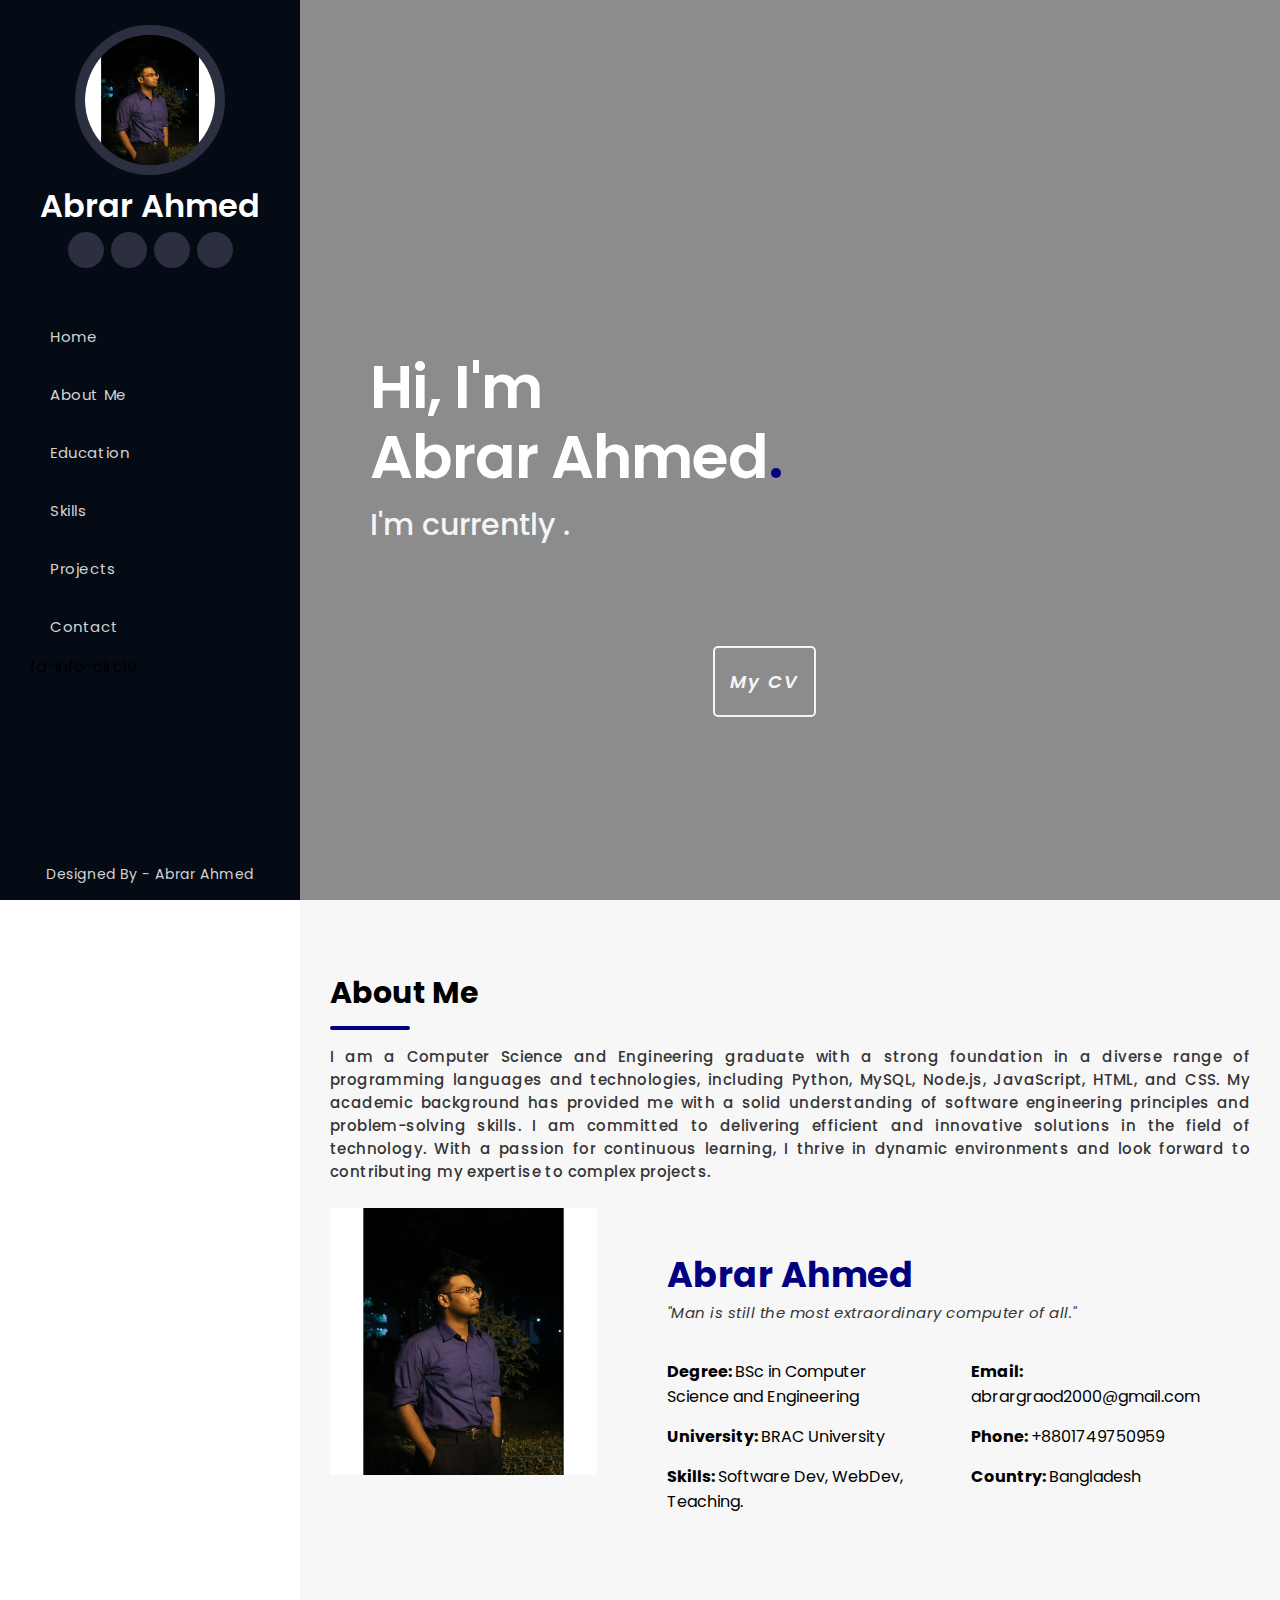
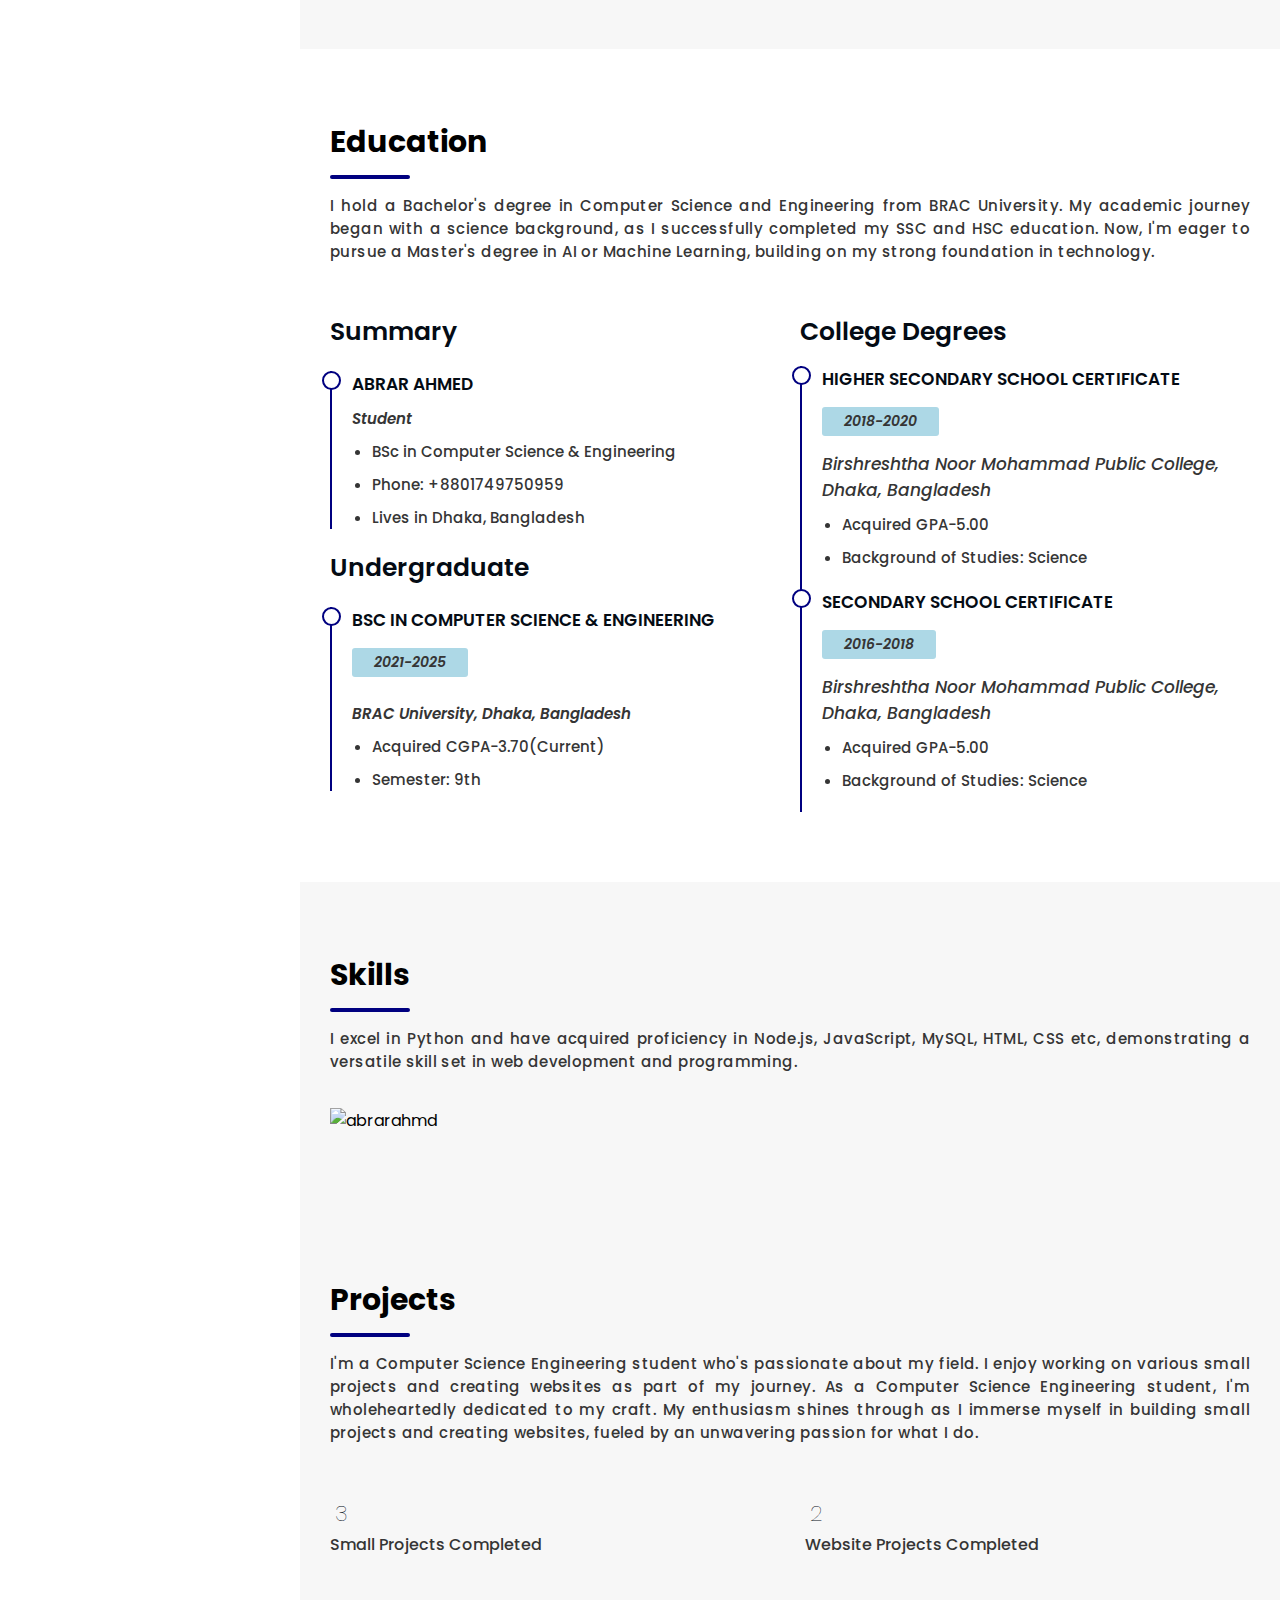
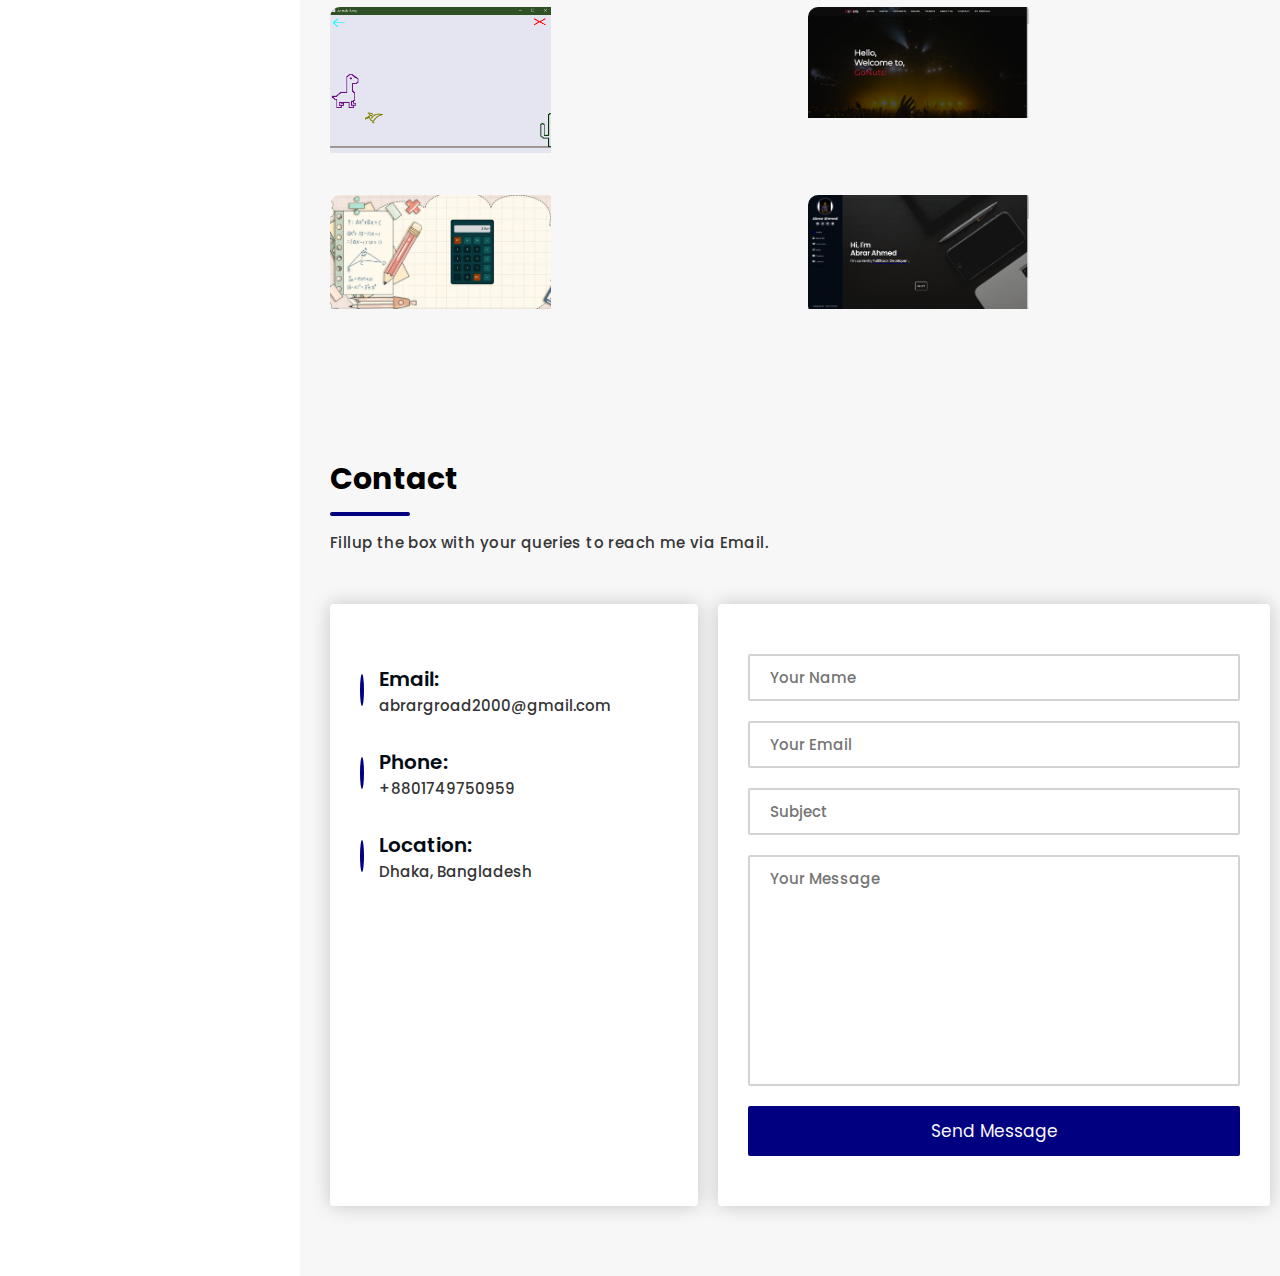
==== index.html @ 225ac1a1 "ContactUs Done" ====
<!DOCTYPE html>
<html lang = "en">
    <head>
        <meta charet = "UTF -8">
        <meta http-equiv = "X-UA-Compatible" content = "IE = edge">
        <meta name = "viewport" content = "width = device-width, initial-scale = 1.0">
        <!-- CSS FILE  -->
        <link rel = "stylesheet" href = "style.css">
        <title>Abrar's Portfolio</title>
    </head>

    <body>
        <!--  Header Start  -->
        <header>
            <div class = "profile">
                <img src = "img/ProfilePic.jpg" alt = "" width = "150px">
                <h1>Abrar Ahmed</h1>
                <div class = "social-icons">
                    <a href = "https://www.facebook.com/Phantom.N3rd/"><i class = "fa-brands fa-facebook"></i></a>
                    <a href = "https://www.instagram.com/___abrarahmed___/?hl=en"><i class = "fa-brands fa-instagram"></i></a>
                    <a href = "https://github.com/abrarahmd"><i class = "fa-brands fa-github"></i></a>
                    <a href = "https://www.linkedin.com/in/abr-ahmed/"><i class = "fa-brands fa-linkedin"></i></a>
                </div>
            </div>
            <!--  NavBar  -->
            <nav>
                <ul>
                    <li><a href = "#home" class = "active"><i class = "fa-solid fa-house"></i>Home</a></li>
                    <li><a href = "#about"><i class = "fa-solid fa-user"></i>About Me</a></li>
                    <li><a href = "#resume"><i class = "fa-solid fa-graduation-cap"></i>Education</a></li>
                    <li><a href = "#skill"><i class = "fa-solid fa-tasks"></i>Skills</a></li>
                    <li><a href = "#projects"><i class = "fa-solid fa-briefcase"></i>Projects</a></li>
                    <li><a href = "#contact"><i class = "fa-solid fa-envelope"></i>Contact</a></li>
                    fa-info-circle
                </ul>
            </nav>
            <!--  Footer  -->
            <div class = "footer">
                <p>Designed By - Abrar Ahmed</p>
            </div>
        </header>
        <main>
            <!-- Home Section Start  -->
            <section id="home">
                <div class="home-row">
                    <h1>Hi, I'm <br>Abrar Ahmed<span>.</span></h1>
                    <p>I'm currently <span class="auto-input"></span>.</p>
                    <a href="https://drive.google.com/file/d/12bMKllOUj3oH_8B-z_GEFyyXfMLdEg7K/view?usp=drive_link">My CV</a>
                </div>
            </section>
            <!--  Home Section End  -->
            <!------------------------------------------------------------------------------------------------------------------------------>
            <!--  About Section Start  -->
            <section id = "about">
                <h1 class = "sub-heading">About Me</h1>
                <div class = "divider"></div>
                <p class = "sub-para">I am a Computer Science and Engineering graduate with a strong foundation in a diverse range of programming languages and technologies, including Python, MySQL, Node.js, JavaScript, HTML, and CSS. My academic background has provided me with a solid understanding of software engineering principles and problem-solving skills. I am committed to delivering efficient and innovative solutions in the field of technology. With a passion for continuous learning, I thrive in dynamic environments and look forward to contributing my expertise to complex projects.</p>
                <div class="about-col">
                    <!-- Image Col-->
                    <div class="img-col">
                        <img src = "img/ProfilePic.jpg" alt = "...">
                    </div>
                    <!-- Information -->
                    <div class="info-col">
                        <h2>Abrar Ahmed</h2>
                        <p>"Man is still the most extraordinary computer of all."</p>
                        <div class="icon-list-col">
                            <!--  Left Side  List-->
                            <div class="icon-list">
                                <ul>
                                    <li><i class = "fa-solid fa-angle-right"></i> <strong>Degree: </strong><span>BSc in Computer Science and Engineering</span></li>
                                    <li><i class = "fa-solid fa-angle-right"></i> <strong>University: </strong><span>BRAC University</span></li>
                                    <li><i class = "fa-solid fa-angle-right"></i> <strong>Skills: </strong><span>Software Dev, WebDev, Teaching.</span></li>
                                    
                                </ul>
                            </div>
                            <!--  Right Side List  -->
                            <div class="icon-list">
                                <ul>
                                    <li><i class = "fa-solid fa-angle-right"></i> <strong>Email: </strong><span>abrargraod2000@gmail.com</span></li>
                                    <li><i class = "fa-solid fa-angle-right"></i> <strong>Phone: </strong><span>+8801749750959</span></li>
                                    <li><i class = "fa-solid fa-angle-right"></i> <strong>Country: </strong><span>Bangladesh</span></li>
                                </ul>
                            </div>

                        </div>
                    </div>

                </div>
            </section>
            <!--  About Section End  -->
            <!------------------------------------------------------------------------------------------------------------------------------>
            <!--  Education Section Start  -->
            <section id="resume">
                <h1 class="sub-heading">Education</h1>
                <div class="divider"></div>
                <p class="sub-para">I hold a Bachelor's degree in Computer Science and Engineering from BRAC University. My academic journey began with a science background, as I successfully completed my SSC and HSC education. Now, I'm eager to pursue a Master's degree in AI or Machine Learning, building on my strong foundation in technology.</p>
                <div class="resume-row">
                    <!--  Left Col  -->
                    <div class="resume-cols">
                        <h2>Summary</h2>
                        <div class="my-info">
                            <h3>Abrar Ahmed</h3>
                            <p>Student</p>
                            <ul>
                                <li>BSc in Computer Science & Engineering</li>
                                <li>Phone: +8801749750959</li>
                                <li>Lives in Dhaka, Bangladesh</li>
                            </ul>
                        </div>
                        <h2>Undergraduate</h2>
                        <div class="my-info">
                            <h3>BSc in Computer Science & Engineering</h3>
                            <span class="sp-box">2021-2025</span>
                            <p>BRAC University, Dhaka, Bangladesh</p>
                            <ul>
                                <li>Acquired CGPA-3.70(Current)</li>
                                <li>Semester: 9th</li>
                            </ul>
                        </div>
                    </div>
                    <!--  Right Col  -->
                    <div class="resume-cols">
                        <h2>College Degrees</h2>
                        <div class="pro-exp">
                            <h3>Higher Secondary School Certificate</h3>
                            <span class="sp-box">2018-2020</span>
                            <p>Birshreshtha Noor Mohammad Public College, Dhaka, Bangladesh</p>
                            <ul>
                                <li>Acquired GPA-5.00</li>
                                <li>Background of Studies: Science</li>
                            </ul>
                        </div>
                    
                        <div class="pro-exp">
                            <h3>Secondary School Certificate</h3>
                            <span class="sp-box">2016-2018</span>
                            <p>Birshreshtha Noor Mohammad Public College, Dhaka, Bangladesh</p>
                            <ul>
                                <li>Acquired GPA-5.00</li>
                                <li>Background of Studies: Science</li>
                            </ul>
                        </div>
                    </div>
                </div>
            </section>
            <!--  Resume Section End-->
            <!------------------------------------------------------------------------------------------------------------------------------>
            <!--  Skills Section Start  -->
            <section id="skill">
                <h1 class="sub-heading">Skills</h1>
                <div class="divider"></div>
                <p class="sub-para">I excel in Python and have acquired proficiency in Node.js, JavaScript, MySQL, HTML, CSS etc, demonstrating a versatile skill set in web development and programming.</p>
                <div class="skill-row">

                    <!-- Skill 1 -->
                    <div class="skill-box">
                        <div class="skill-info">
                            <p align="left">
                                <img align="left" src="https://github-readme-stats.vercel.app/api/top-langs?username=abrarahmd&show_icons=true&locale=en&layout=compact&theme=dark" alt="abrarahmd" width="450" />
                            </p>
                        </div>                        
                    </div>
                </div>

            </section>
            <!--  Skill Section End-->
            <!------------------------------------------------------------------------------------------------------------------------------>
            <!--  Projects  Starts-->
            <section id="projects">
                <h1 class="sub-heading">Projects</h1>
                <div class="divider"></div>
                <p class="sub-para">I'm a Computer Science Engineering student who's passionate about my field. I enjoy working on various small projects and creating websites as part of my journey. As a Computer Science Engineering student, I'm wholeheartedly dedicated to my craft. My enthusiasm shines through as I immerse myself in building small projects and creating websites, fueled by an unwavering passion for what I do.</p>
                <div class="fact-row">
                    <!--  Fact Box 1  -->
                    <div class="fact-box">
                        <i class = "fa-regular fa-file-code"></i>
                        <strong>3</strong>
                        <p>Small Projects Completed</p>
                    </div>
                    <!--  Fact Box 2  -->
                    <div class="fact-box">
                        <i class = "fa-regular fa-file-code"></i>
                        <strong>2</strong>
                        <p>Website Projects Completed</p>
                    </div>
                </div>
                <div class="proj-row">
                    <!--  Project 2  -->
                    <div class="proj-item">
                        <div class="proj-img">
                            <img src="img/Project-3.png" alt="...">
                        </div>
                        <div class="proj-info">
                            <h4>Jurassic Jump</h4>
                            <p>An OpenGL Library Game - Made with OpenGL Library of Python !</p>
                            <a href="https://github.com/abrarahmd/Jurassic-Jump"><i class = "fa-solid fa-up-right-from-square"></i></a>
                        </div>
                    </div>
                    <!--  Project 1  -->
                    <div class="proj-item">
                        <div class="proj-img">
                            <img src="img/Project-1.png" alt="...">
                        </div>
                        <div class="proj-info">
                            <h4>GoNuts</h4>
                            <p>Concert Management Website - Made with HBS, CSS, NodeJS & MySQL !</p>
                            <a href="https://github.com/abrarahmd/GoNuts"><i class = "fa-solid fa-up-right-from-square"></i></a>
                        </div>
                    </div>
                    <!--  Project 3  -->
                    <div class="proj-item">
                        <div class="proj-img">
                            <img src="img/Project-2.png" alt="...">
                        </div>
                        <div class="proj-info">
                            <h4>Calculator</h4>
                            <p>A Simple Calculator - Made with HTML, CSS & Javascript !</p>
                            <a href="https://github.com/abrarahmd/MyProjects/tree/main/Calculator"><i class = "fa-solid fa-up-right-from-square"></i></a>
                        </div>
                    </div>
                    <!--  Project 4  -->
                    <div class="proj-item">
                        <div class="proj-img">
                            <img src="img/Project-4.png" alt="...">
                        </div>
                        <div class="proj-info">
                            <h4>MyPortfolio</h4>
                            <p>Portfolio - Made with HTML, CSS & Javascript !</p>
                            <a href="https://github.com/abrarahmd/myPortfolio"><i class = "fa-solid fa-up-right-from-square"></i></a>
                        </div>
                    </div>
                </div>
            </section>
            <!--  Projects Ends  -->
            <!------------------------------------------------------------------------------------------------------------------------------>
            <!--  Contact Start  -->
            <section id="contact">
                <h1 class="sub-heading">Contact</h1>
                <div class="divider"></div>
                <p class="sub-para">Fillup the box with your queries to reach me via Email.</p>
                <div class="contact-row">
                    <!-- Left Col -->
                    <div class="contact-left">
                        <!-- Email Box -->
                        <div class="icon-box">
                            <div class="icon"><i class = "fa-solid fa-envelope"></i></div>
                            <div class="info">
                                <h4>Email:</h4>
                                <p>abrargroad2000@gmail.com</p>
                            </div>
                        </div>
                        <!-- Call Box -->
                        <div class="icon-box">
                            <div class="icon"><i class = "fa-solid fa-phone"></i></div>
                            <div class="info">
                                <h4>Phone:</h4>
                                <p>+8801749750959</p>
                            </div>
                        </div>
                        <!-- Location Box -->
                        <div class="icon-box">
                            <div class="icon"><i class = "fa-solid fa-map-marker"></i></div>
                            <div class="info">
                                <h4>Location:</h4>
                                <p>Dhaka, Bangladesh</p>
                            </div>
                        </div>
                    </div>
                    <!-- Right Col -->
                    <div class = "contact-right">
                        <form action = "https://formsubmit.co/abrargroad2000@gmail.com" method = "POST">
                            <!-- HONEYPOT -->
                            <input type = "text" name = "_honey" style = "display: none;">
                            <!-- DISABLE CAPCHA -->
                            <input type = "hidden" name = "_capcha" value = "false">
                            <input type = "hidden" name = "_next" value = "https://abrarahmd.github.io/myPortfolio/SentMessage.html">
                            <!-- Form -->
                            <input type ="text" name = "name" id = "name" placeholder = "Your Name">
                            <input type = "email" name = "email" id = "email" placeholder = "Your Email">
                            <input type = "text" name = "subject" id = "subject" placeholder = "Subject">
                            <textarea name = "massage" id="msg" rows = "9" placeholder = "Your Message"></textarea>
                            <input type = "Submit" value = "Send Message">
                        </form>
                    </div>
                </div>
            </section>
            <!--  Contact End  -->
        </main>

        <!--  Typed.JS File (For Typing Effect)-->
        <script src="https://unpkg.com/typed.js@2.0.16/dist/typed.umd.js"></script>
        <!--  Main JS File  -->
        <script src = "script.js"></script>

        <!-- FontAwesome JS File (Icon File)  -->
        <script src = "https://kit.fontawesome.com/aa5f332820.js" crossorigin = "anonymous"></script>
    </body>
<html>
---- style.css ----
/* Google Fonts */
@import url('https://fonts.googleapis.com/css2?family=Poppins:ital,wght@0,300;0,400;0,500;0,600;0,700;0,800;0,900;1,300;1,400;1,500;1,600;1,700;1,800;1,900&display=swap');

/* CSS Reset */
html{
    scroll-behavior:smooth;
}
*{
    margin: 0;
    padding: 0;
    box-sizing: border-box;
    font-family: "Poppins", sans-serif;
}

/*Global Variables */
:root{
    --sideBGColor: #040b14;
    --themeColor: #000080;
    --iconBGColor: #2C2F3F;
    --textColor: #353535;
    --bgColor: #F7F7F7;
}

/* Header Start */
header{
    height: 100vh;
    width: 300px;
    padding: 15px 30px;
    background-color: var(--sideBGColor);
    overflow-y: auto;
    position: fixed;
    left: 0;
    top: 0;
    bottom: 0;
    transition: 0.4s;
    z-index: 99;
}
header .profile{
    text-align: center;
    margin: 10px 0;
}
header .profile img{
    width: 150px;
    border-radius: 50%;
    border: 10px solid var(--iconBGColor);
}
header .profile h1{
    color: white;
    font-weight: 600;
}
header .profile .social-icons a{
    display: inline-block;
    width: 36px;
    height: 36px;
    border-radius: 50%;
    text-align: center;
    line-height: 37px;
    background-color: var(--iconBGColor);
    color: white;
    font-size: 18px;
    margin: 1.5px;
    transition: 0.4s;
}
header .profile .social-icons a:hover{
    background-color: var(--themeColor);
}
/*  Navbar  */
header nav{
    margin-top: 30px;
}
header nav ul li{
    list-style: none;
}
header nav ul li a{
    display: inline-block;
    text-decoration: none;
    padding: 7px 10px;
    margin: 7px 0;
    color: lightgray;
    font-weight: 400;
    font-size: 15px;
    letter-spacing: 0.6px;
}
header nav ul li a i{
    margin-right: 10px;
    font-size: 20px;
    transition: 0.4s;
}
header nav ul li a:hover i{
    color: var(--themeColor);
}
header nav ul li .active i{
    color:var(--themeColor);
}
/* Footer */
header .footer{
    text-align: center;
    background-color: var(--sideBGColor);
    width: 300px;
    color: lightgray;
    font-size: 14px;
    letter-spacing: 0.6px;
    padding: 15px;
    position: fixed;
    bottom: 0;
    left: 0;
    transition: 0.4s;
}
/*  Header END  */


/*  Main Section  */
main{
    margin-left: 300px;
    background-color: var(--bgColor);
    transition: 0.3s

}
#home{
    height: 100vh;
    width: 100%;
    background-image: url(https://cutewallpaper.org/21/portfolio-background-images/portfolio-background-House-of-Coders.png);
    background-size: cover;
    background-attachment: fixed;
    display: flex;
    flex-direction: column;
    justify-content: center;
    padding: 70px;
    position: relative;
}
#home::before{
    content: '';
    width: 100%;
    height: 100%;
    background-color: rgba(0, 0, 0, 0.431);
    position: absolute;
    top: 0;
    left: 0;
}
#home .home-row{
    z-index: 1;
}
#home .home-row h1{
    font-size: 60px;
    color: white;
    font-weight: 600;
    letter-spacing: -1px;
    margin-bottom: 10px;
    line-height: 70px;
}
#home .home-row h1 span{
    color: var(--themeColor); 
}
#home .home-row p{
    color: whitesmoke;
    font-size: 30px;
    font-weight: 500;
}
#home .home-row p span{
    border-bottom: 4px solid var(--themeColor);
}
#home .home-row a{
    padding: 20px 15px;
    font-size: large;
    font-weight: 600;
    font-style: italic;
    text-decoration: none;
    border: 2px solid whitesmoke;
    border-radius: 5px;
    letter-spacing: 2px;
    color: whitesmoke;
    position: absolute;
    margin: 10% 35%;
}
#home .home-row a:hover{
    background-color: var(--textColor);
    color: whitesmoke;
}

/*  About Section  */
#about{
    padding: 70px 30px;
}
/* Global Heading */
.sub-heading{
    color: black;
    font-size: 30px;
    margin-bottom: 10px;
}
.divider{
    width:  80px;
    height: 4px;
    background-color: var(--themeColor);
    border-radius: 3px;
}
.sub-para{
    color: var(--textColor);
    font-size: 15px;
    letter-spacing: 0.4px;
    font-weight: 500;
    margin-top: 15px;
    text-align: justify;
}
#about .about-col{
    display: flex;
    gap: 20px;
    margin-top: 25px;
}
#about .about-col .img-col{
    flex-basis: 35%;
    text-align: center;
}
#about .about-col .img-col img{
    width: 100%;
}
#about .about-col .info-col{
    flex-basis: 70%;
    margin: 50px;
}
#about .about-col .info-col h2{
    color: var(--themeColor);
    font-weight: 700;
    font-size: 35px;
    letter-spacing: 0.5px;
    margin-top: -10px;
}
#about .about-col .info-col p{
    color: var(--textColor);
    font-size: 15px;
    letter-spacing: 0.5px;
    font-style: italic;
}
#about .about-col .info-col .icon-list-col{
    display: flex;
    margin-top: 20px;
    gap: 40px;
}
#about .about-col .info-col .icon-list-col .icon-list ul li{
    list-style: none;
    margin: 15px 0;
}
#about .about-col .info-col .icon-list-col .icon-list ul li i{
    color: var(--themeColor);
}
#about .about-col .info-col .icon-list-col .icon-list ul li i strong{
    color: var(--sideBGColor);
    font-weight: 500;
    font-size: 14px;
}
/*  Skill Section */
#skill{
    padding: 70px 30px;
}
#skill .skill-row{
    margin-top: 35px;
    display: grid;
    grid-template-columns: repeat(2, 1fr);
    grid-gap: 20px;
}
#skill .skill-row .skill-box .skill-info{
    display: flex;
    align-items: center;
    justify-content: space-between;
    margin-bottom: 4px;
}
#skill .skill-row .skill-box .skill-info h2{
    color: var(--sideBGColor);
    font-weight: 600;
    font-size: 15px;
    font-style: italic;
}
#skill .skill-row .skill-box .skill-outer-line{
    width: 100%;
    height: 10px;
    background-color: lightgray;
    border-radius: 15px;
}
#skill .skill-row .skill-box .skill-outer-line .skill-inner-line{
    height: 10px;
    background-color: var(--themeColor);
    border-radius: 20px;
}
/*  Education Section  */
#resume{
    padding: 70px 30px;
    background-color: white;
}
#resume .resume-row{
    display: flex;
    justify-content: space-between;
    gap: 20px;
    margin-top: 35px;
}
#resume .resume-row .resume-cols{
    flex-basis: 50%;
}
#resume .resume-row .resume-cols h2 {
    color: var(--sideBGColor);
    font-weight: 600;
    font-size: 25px;
    margin: 15px 0;
}
#resume .resume-row .resume-cols .my-info{
    padding: 0 20px 0 20px;
    margin: 20px 0;
    border-left: 2px solid var(--themeColor);
    position: relative;
}
#resume .resume-row .resume-cols .my-info::before{
    content: '';
    position: absolute;
    top: 0px;
    left: -10px;
    width: 15px;
    height: 15px;
    border-radius: 50%;
    border: 2px solid var(--themeColor);
    background-color: white;
}
#resume .resume-row .resume-cols h3{
    color: var(--sideBGColor);
    font-size: 17px;
    font-weight: 600;
    text-transform: uppercase;
}
#resume .resume-row .resume-cols .my-info p{
    color: var(--textColor);
    font-size: 15px;
    font-weight: 600;
    font-style: italic;
    margin: 10px 0;
}
#resume .resume-row .resume-cols .my-info ul li{
    margin: 10px 0;
    margin-left: 20px;
    color: var(--textColor);
    font-size: 15px;
    font-weight: 500;
}
#resume .resume-row .resume-cols .my-edu{
    padding: 0 20px 0 20px;
    border-left: 2px solid var(--themeColor);
    position: relative;
}
#resume .resume-row .resume-cols .my-edu::before{
    content: '';
    position: absolute;
    top: 0px;
    left: -10px;
    width: 15px;
    height: 15px;
    border-radius: 50%;
    border: 2px solid var(--themeColor);
    background-color: white;   
}
#resume .resume-row .resume-cols .sp-box{
    padding: 4px 22px;
    background-color: lightblue;
    color: var(--textColor);
    border-radius: 3px;
    font-size: 14px;
    font-weight: 600;
    font-style: italic;
    margin: 15px 0;
    display: inline-block;
}
#resume .resume-row .resume-cols .my-edu span + p{
    color: var(--textColor);
    font-size: 15px;
    font-weight: 500;
    font-style: italic;
    margin-bottom: 15px;
}
#resume .resume-row .resume-cols .my-edu span + p + p{
    color: var(--textColor);
    font-size: 15px;
    font-weight: 500;
    padding-bottom: 15px;
}
#resume .resume-row .resume-cols .pro-exp{
    padding: 0 20px 10px;
    border-left: 2px solid var(--themeColor);
    position: relative;
}
#resume .resume-row .resume-cols .pro-exp::before{
    content: '';
    position: absolute;
    top: 0px;
    left: -10px;
    height: 15px;
    width: 15px;
    border-radius: 50%;
    border: 2px solid var(--themeColor);
    background-color: white;
}
#resume .resume-row .resume-cols .pro-exp p{
    color: var(--textColor);
    font-size: 17px;
    font-weight: 500;
    font-style: italic;
}
#resume .resume-row .resume-cols .pro-exp ul li{
    margin: 10px 0;
    margin-left: 20px;
    color: var(--textColor);
    font-size: 15px;
    font-weight: 500;   
}
/*  Project Section  */
#projects{
    padding: 70px 30px;
}
#projects .fact-row{
    display: grid;
    grid-template-columns: repeat(2, 1fr);
    grid-gap: 30px;
    margin-top: 50px;
}
#projects .fact-row .fact-box i{
    color: var(--themeColor);
    font-size: 25px;
}
#projects .fact-row .fact-box strong{
    color: var(--sideBGColor);
    font-size: 22px;
    margin-left: 5px;
    font-weight: 60;
}
#projects .fact-row .fact-box p{
    color: var(--textColor);
    font-weight: 500;
    font-size: 16px;
}
#projects .proj-row{
    margin-top: 50px;
    display: grid;
    grid-template-columns: repeat(2, 1fr);
    grid-gap: 35px;
}
#projects .proj-row .proj-item{
    position: relative;
    border-radius: 10px;
    overflow: hidden;
}
#projects .proj-row .proj-item .proj-img img{
    width: 50%;
    border-radius: 0px;
}
#projects .proj-row .proj-item .proj-info{
    position: absolute;
    top: 0; 
    left: 0;
    width: 50%;
    height: 100%;
    background-color: var(--themeColor);
    padding: 0 15px;
    text-align: center;
    display: flex;
    flex-direction: column;
    justify-content: center;
    align-items: center;
    gap: 10px;
    transform: scale(0);
    transition: 0;
    border-radius: 10px;
    visibility: hidden;
}
#projects .proj-row .proj-item:hover .proj-info{
    transform: scale(1);
    visibility: visible;
}
#projects .proj-row .proj-item .proj-info h4{
    color: var(--bgColor);
    font-size: 25px;
    font-weight: 600;
}
#projects .proj-row .proj-item .proj-info h4 + p{
    color: var(--bgColor);
    font-size: 14px;
}
#projects .proj-row .proj-item .proj-info a{
    text-decoration: none;
    display: inline-block;
    font-size: 20px;
    width: 45px;
    height: 45px;
    background-color: var(--bgColor);
    border-radius: 50%;
    color: var(--themeColor);
    line-height: 46px;
    transition: 0.4s;
}
#projects .proj-row .proj-item .proj-info a:hover{
    background-color: var(--sideBGColor);
    color: var(--bgColor)
}
/*  CV Section  */
/*  Contact Section  */
#contact{
    padding: 70px 30px;
}
#contact .contact-row{
    margin-top: 50px;
    display: flex;
    gap: 20px;
    width: 100%;
}
#contact .contact-row .contact-left{
    flex-basis: 40%;
    min-width: 40%;
    background-color: white;
    box-shadow: 0 0 20px rgba(0, 0, 0, 20%);
    border-radius: 4px;
    padding: 30px;
}
#contact .contact-row .contact-left .icon-box{
    display: flex;
    gap: 15px;
    align-items: center;
    margin: 30px 0;
}
#contact .contact-row .contact-left .icon-box .icon i{
    width: 50px;
    height: 50px;
    border-radius: 50%;
    border: 2px solid var(--themeColor);
    text-align: center;
    line-height: 47px;
    font-size: 20px;
    color: var(--themeColor);
    transition: 0.5s;
}#contact .contact-row .contact-left .icon-box:hover .icon i{
    background-color: var(--themeColor);
    color: var(--bgColor);
}
#contact .contact-row .contact-left .icon-box .info h4{
    font-size: 20px;
    color: var(--sideBGColor);
    font-weight: 600;
}
#contact .contact-row .contact-left .icon-box .info h4 + p{
    color: var(--textColor);
    font-size: 15px;
    font-weight: 500;
}
#contact .contact-row .contact-right{
    flex-basis: 60%;
    min-width: 60%;
    background-color: white;
    box-shadow: 0 0 20px rgba(0, 0, 0, 20%);
    border-radius: 4px;
    padding: 30px;
}
#contact .contact-row .contact-right form{
    display: flex;
    flex-direction: column;
    gap: 20px;
    margin: 20px 0;
}
#contact .contact-row .contact-right form input{
    display: block;
    width: 100%;
    font-size: 15px;
    font-weight: 500;
    color: var(--textColor);
    padding: 10px 20px;
    border: 2px solid lightgray;
    border-radius: 2px;
    outline: none;
    resize: none;
    transition: 0.5s;
}
#contact .contact-row .contact-right form textarea{
    display: block;
    width: 100%;
    font-size: 15px;
    font-weight: 500;
    color: var(--textColor);
    padding: 10px 20px;
    border: 2px solid lightgray;
    border-radius: 2px;
    outline: none;
    resize: none;
    transition: 0.5s;
}
#contact .contact-row .contact-right form input:focus{
    border: 2px solid var(--themeColor);
}
#contact .contact-row .contact-right form textarea:focus{
    border: 2px solid var(--themeColor);
}
#contact .contact-row .contact-right form input[type = submit]{
    background-color: var(--themeColor);
    color: var(--bgColor);
    border: 2px solid var(--themeColor);
    font-size: 17px;
    font-weight: 400;
    cursor: pointer;
}
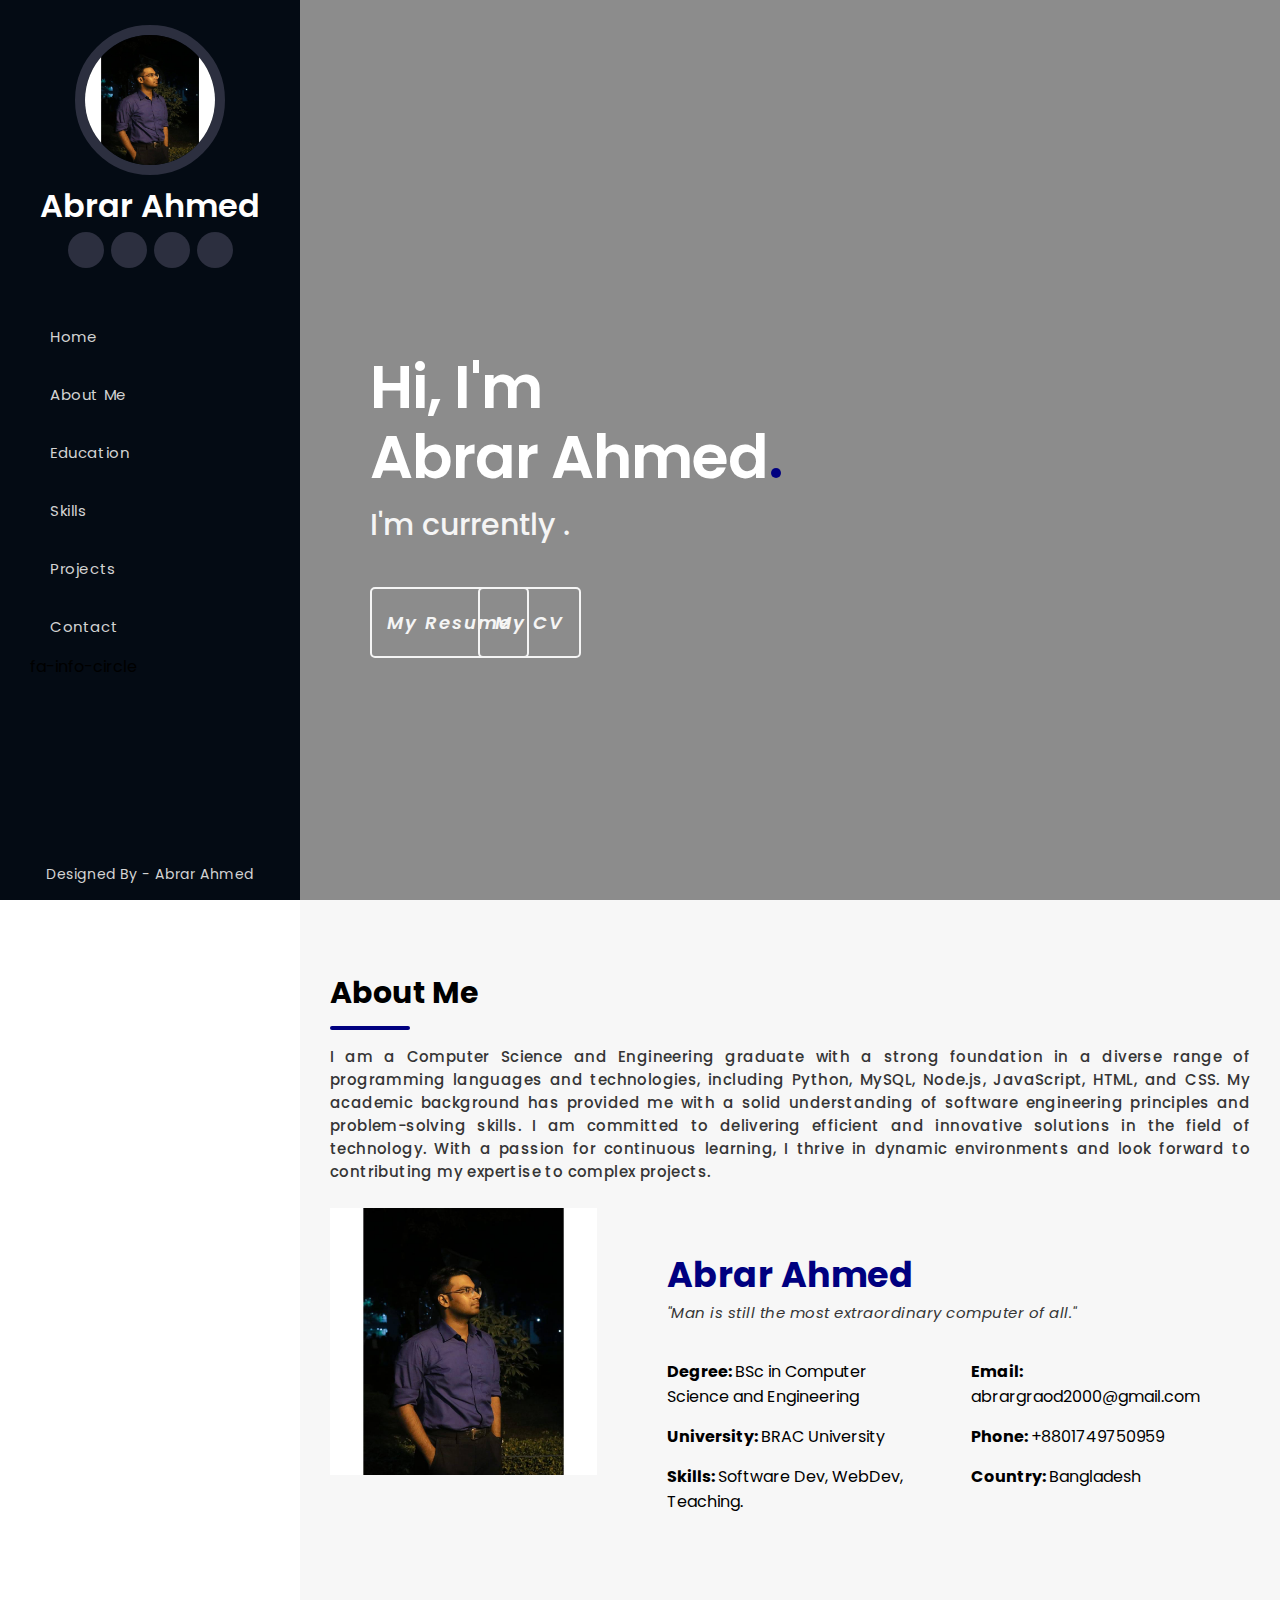
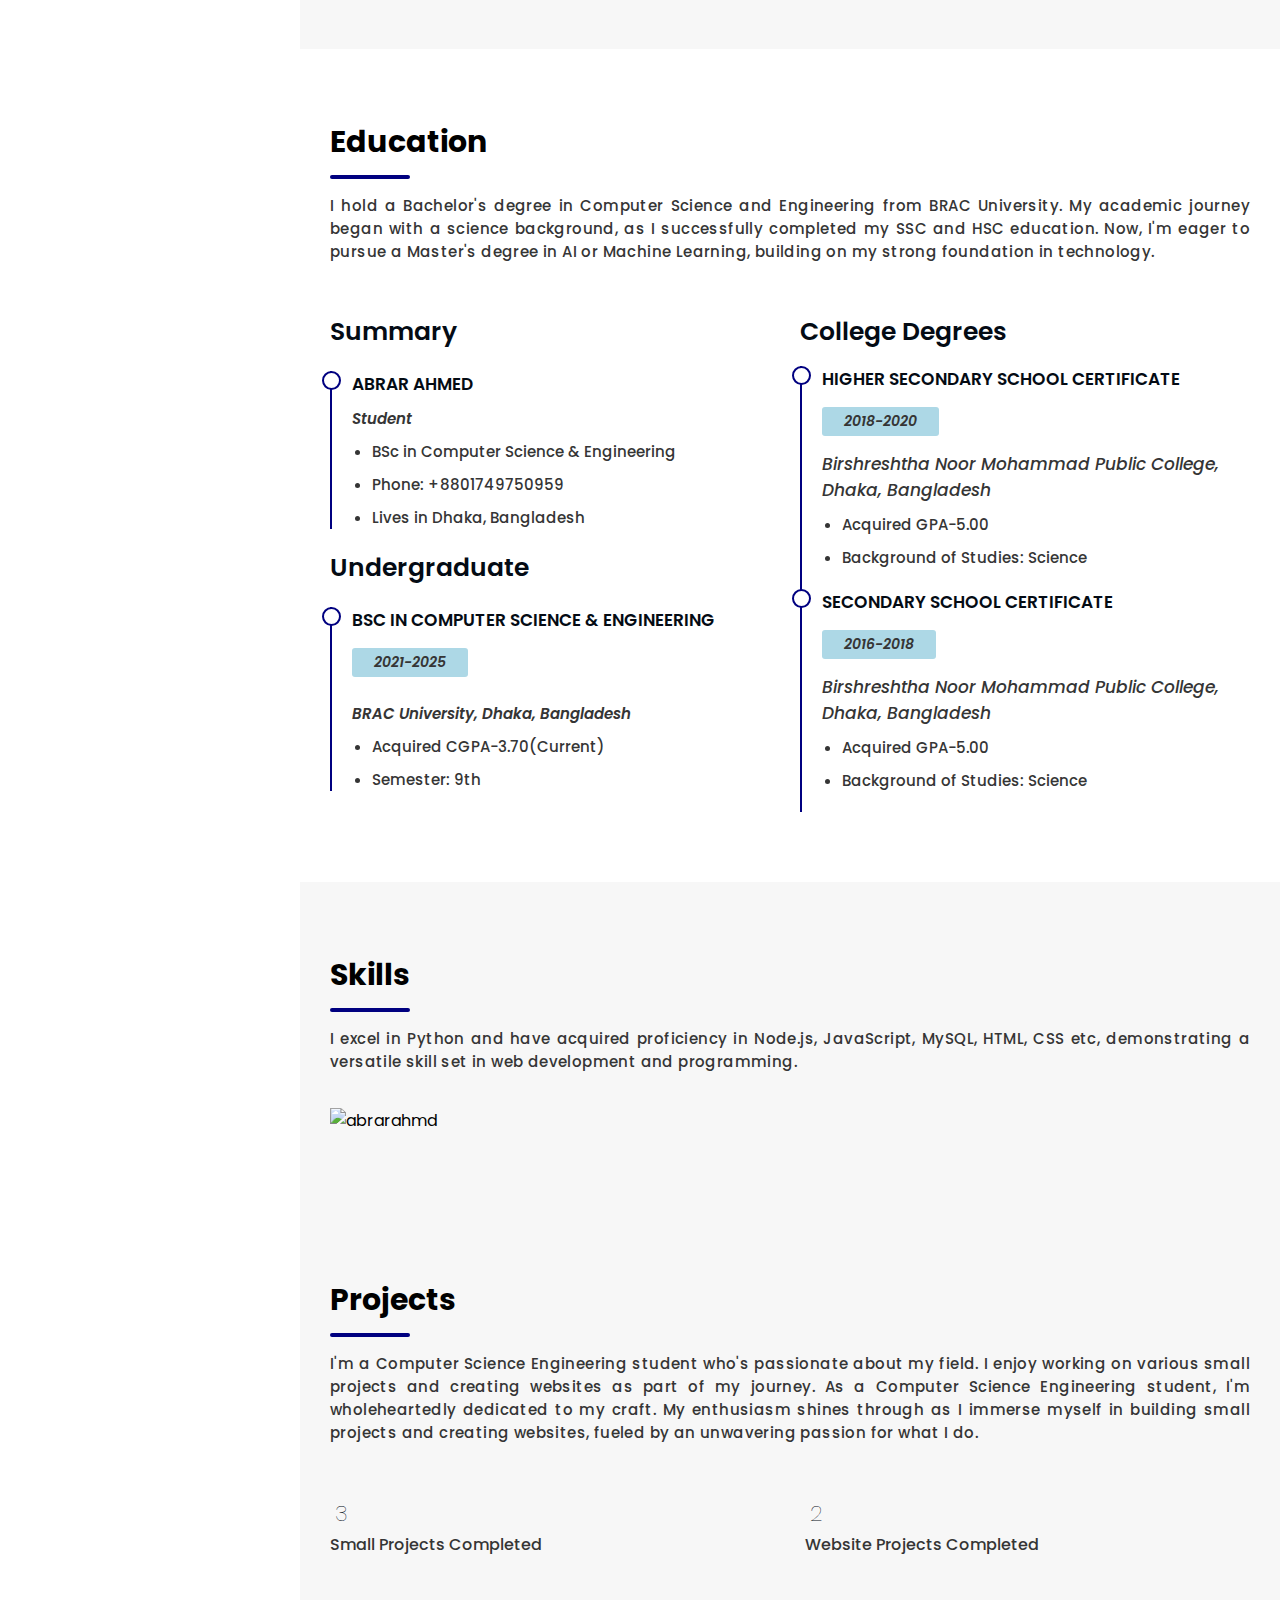
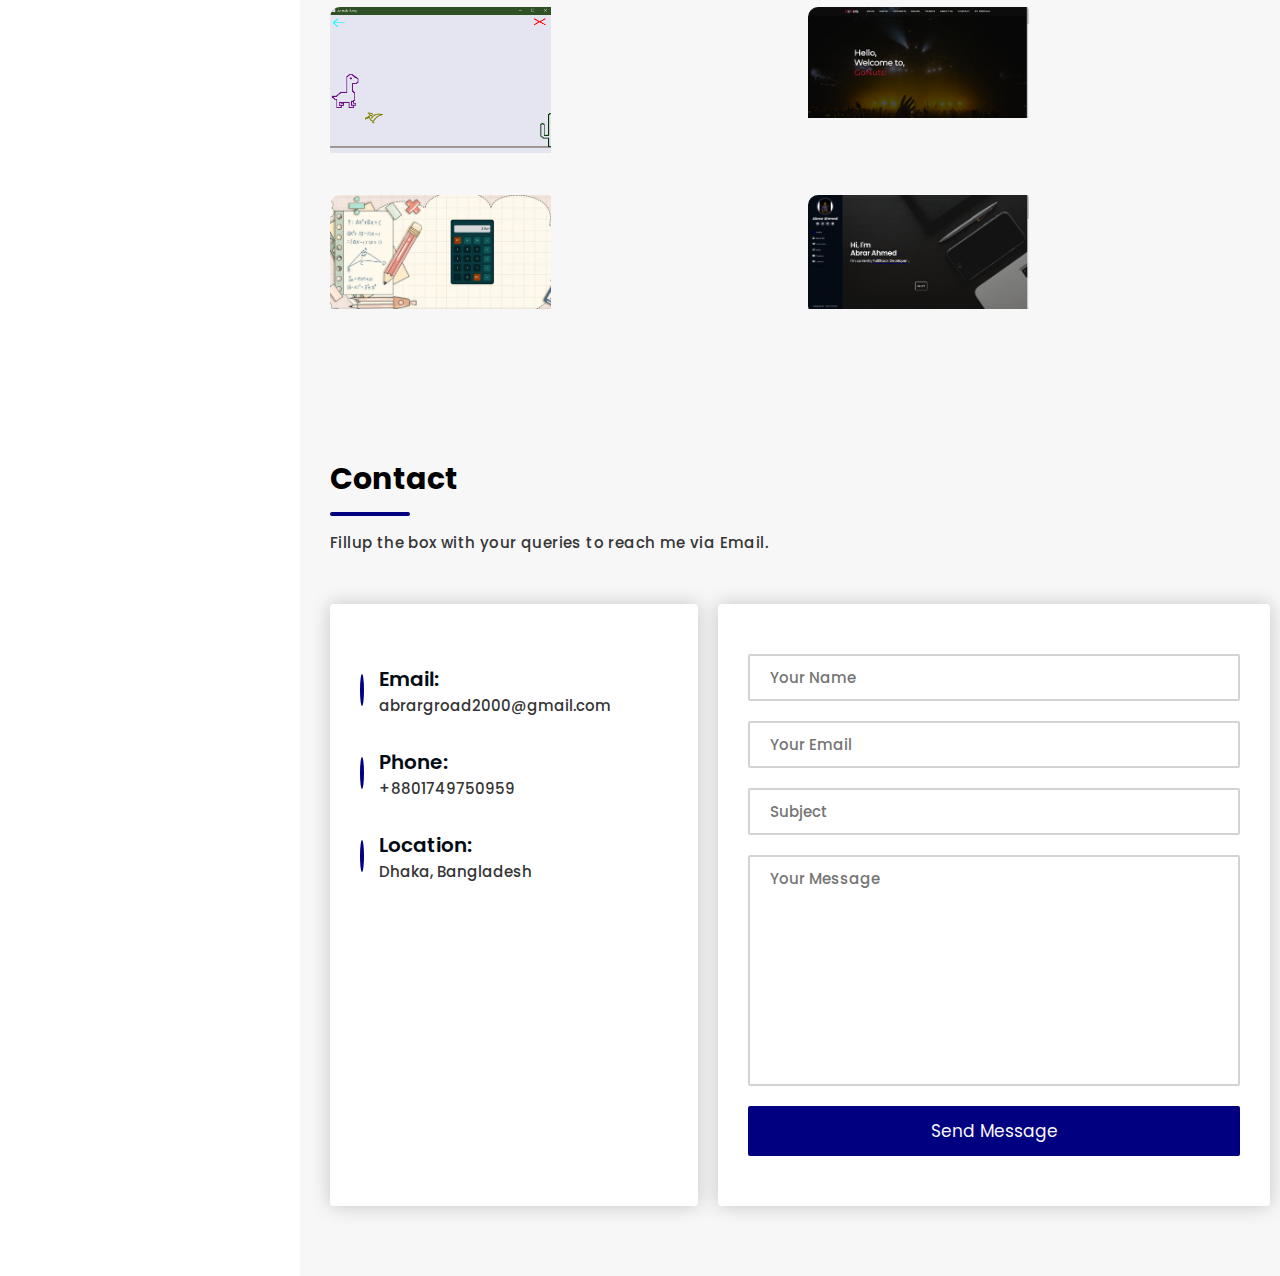
==== commit 69667a67: "Resume Added" ====
--- a/index.html
+++ b/index.html
@@ -45,7 +45,9 @@
                 <div class="home-row">
                     <h1>Hi, I'm <br>Abrar Ahmed<span>.</span></h1>
                     <p>I'm currently <span class="auto-input"></span>.</p>
-                    <a href="https://drive.google.com/file/d/12bMKllOUj3oH_8B-z_GEFyyXfMLdEg7K/view?usp=drive_link">My CV</a>
+                    <a href="https://drive.google.com/file/d/12bMKllOUj3oH_8B-z_GEFyyXfMLdEg7K/view?usp=drive_link" class="cv-link">My CV</a>
+                    <a href="https://drive.google.com/file/d/1i6HyFFM7oFP67qDobDYcC9Wto4W3JscJ/view" class="resume-link">My Resume</a>
+                    
                 </div>
             </section>
             <!--  Home Section End  -->
@@ -274,7 +276,8 @@
                             <input type = "text" name = "_honey" style = "display: none;">
                             <!-- DISABLE CAPCHA -->
                             <input type = "hidden" name = "_capcha" value = "false">
-                            <input type = "hidden" name = "_next" value = "https://abrarahmd.github.io/myPortfolio/SentMessage.html">
+                            <!-- Redirecting to Portfolio -->
+                            <input type = "hidden" name = "_next" value = "https://abrarahmd.github.io/Portfolio_AbraAhmed/SentMessage.html">
                             <!-- Form -->
                             <input type ="text" name = "name" id = "name" placeholder = "Your Name">
                             <input type = "email" name = "email" id = "email" placeholder = "Your Email">
--- a/style.css
+++ b/style.css
@@ -159,7 +159,8 @@
 #home .home-row p span{
     border-bottom: 4px solid var(--themeColor);
 }
-#home .home-row a{
+
+#home .home-row .resume-link{
     padding: 20px 15px;
     font-size: large;
     font-weight: 600;
@@ -170,9 +171,26 @@
     letter-spacing: 2px;
     color: whitesmoke;
     position: absolute;
-    margin: 10% 35%;
-}
-#home .home-row a:hover{
+    margin: 4% 0%;
+}
+#home .home-row .cv-link{
+    padding: 20px 15px;
+    font-size: large;
+    font-weight: 600;
+    font-style: italic;
+    text-decoration: none;
+    border: 2px solid whitesmoke;
+    border-radius: 5px;
+    letter-spacing: 2px;
+    color: whitesmoke;
+    position: absolute;
+    margin: 4% 11%;
+}
+#home .home-row .cv-link:hover{
+    background-color: var(--textColor);
+    color: whitesmoke;
+}
+#home .home-row .resume-link:hover{
     background-color: var(--textColor);
     color: whitesmoke;
 }
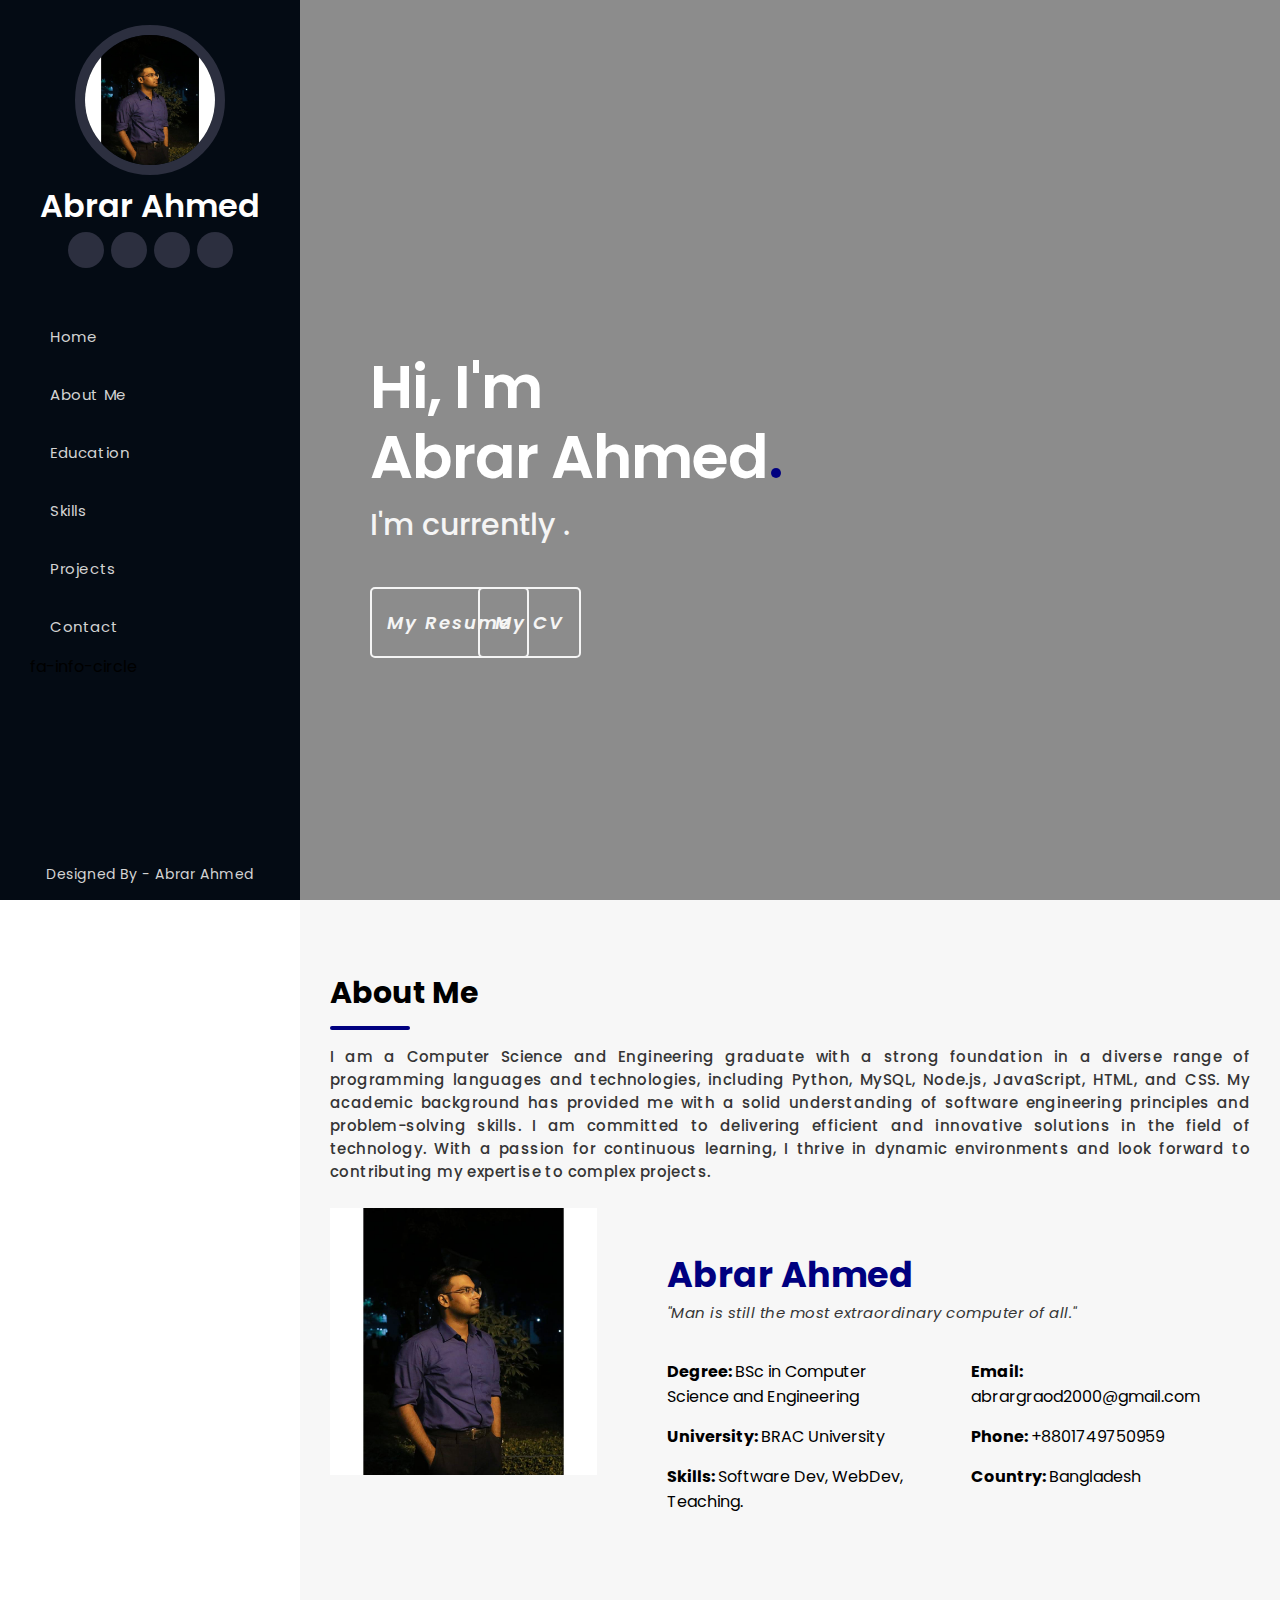
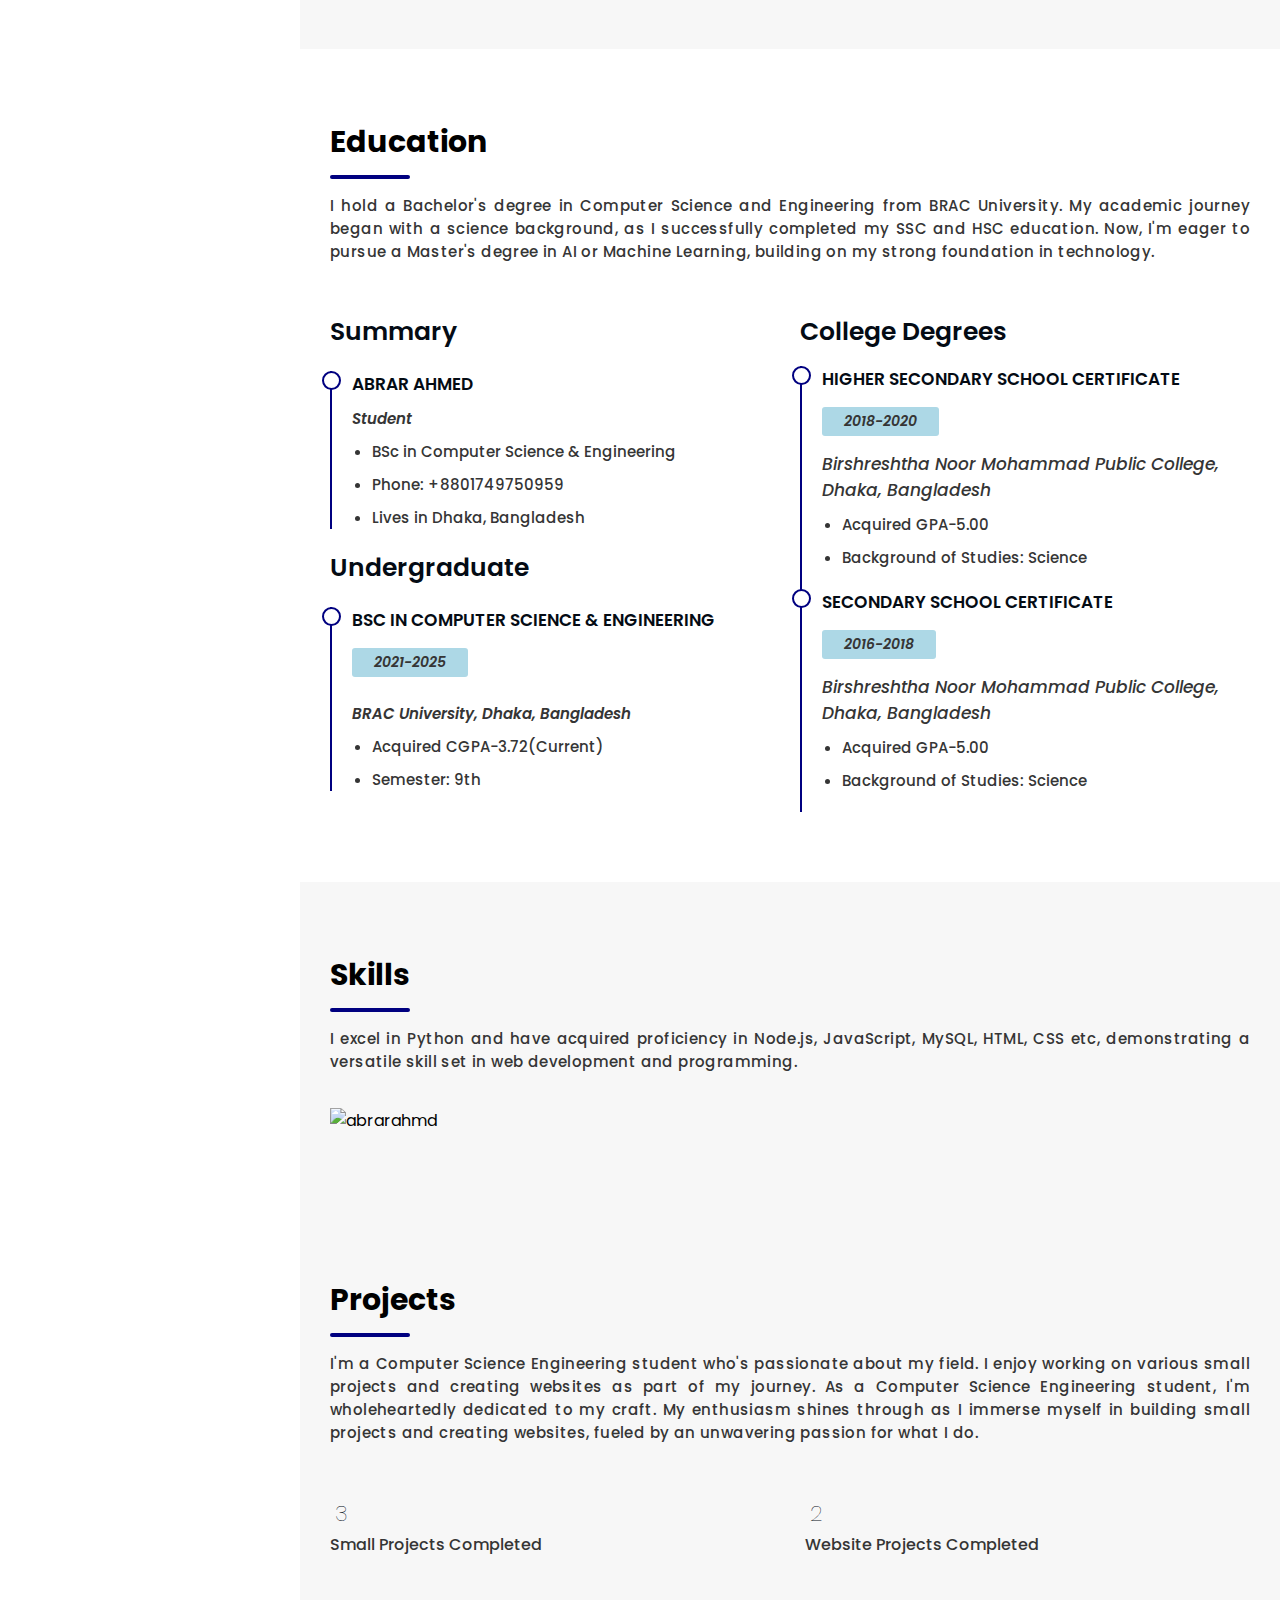
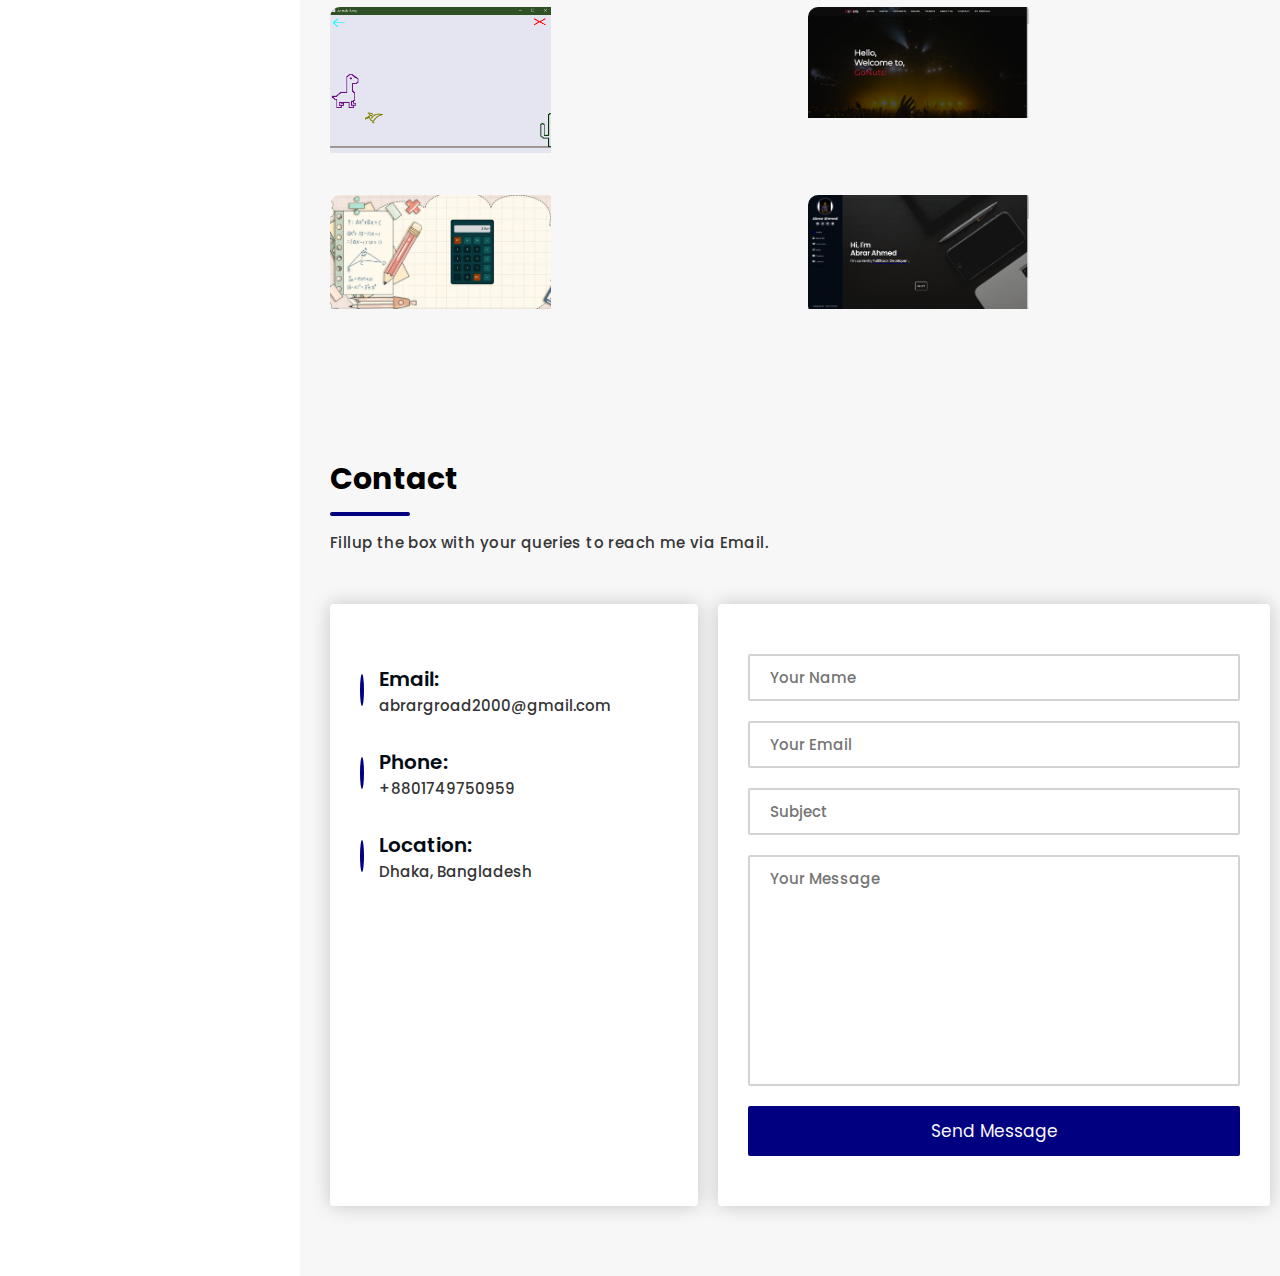
==== commit d0e581d8: "Updated CGPA" ====
--- a/index.html
+++ b/index.html
@@ -116,7 +116,7 @@
                             <span class="sp-box">2021-2025</span>
                             <p>BRAC University, Dhaka, Bangladesh</p>
                             <ul>
-                                <li>Acquired CGPA-3.70(Current)</li>
+                                <li>Acquired CGPA-3.72(Current)</li>
                                 <li>Semester: 9th</li>
                             </ul>
                         </div>
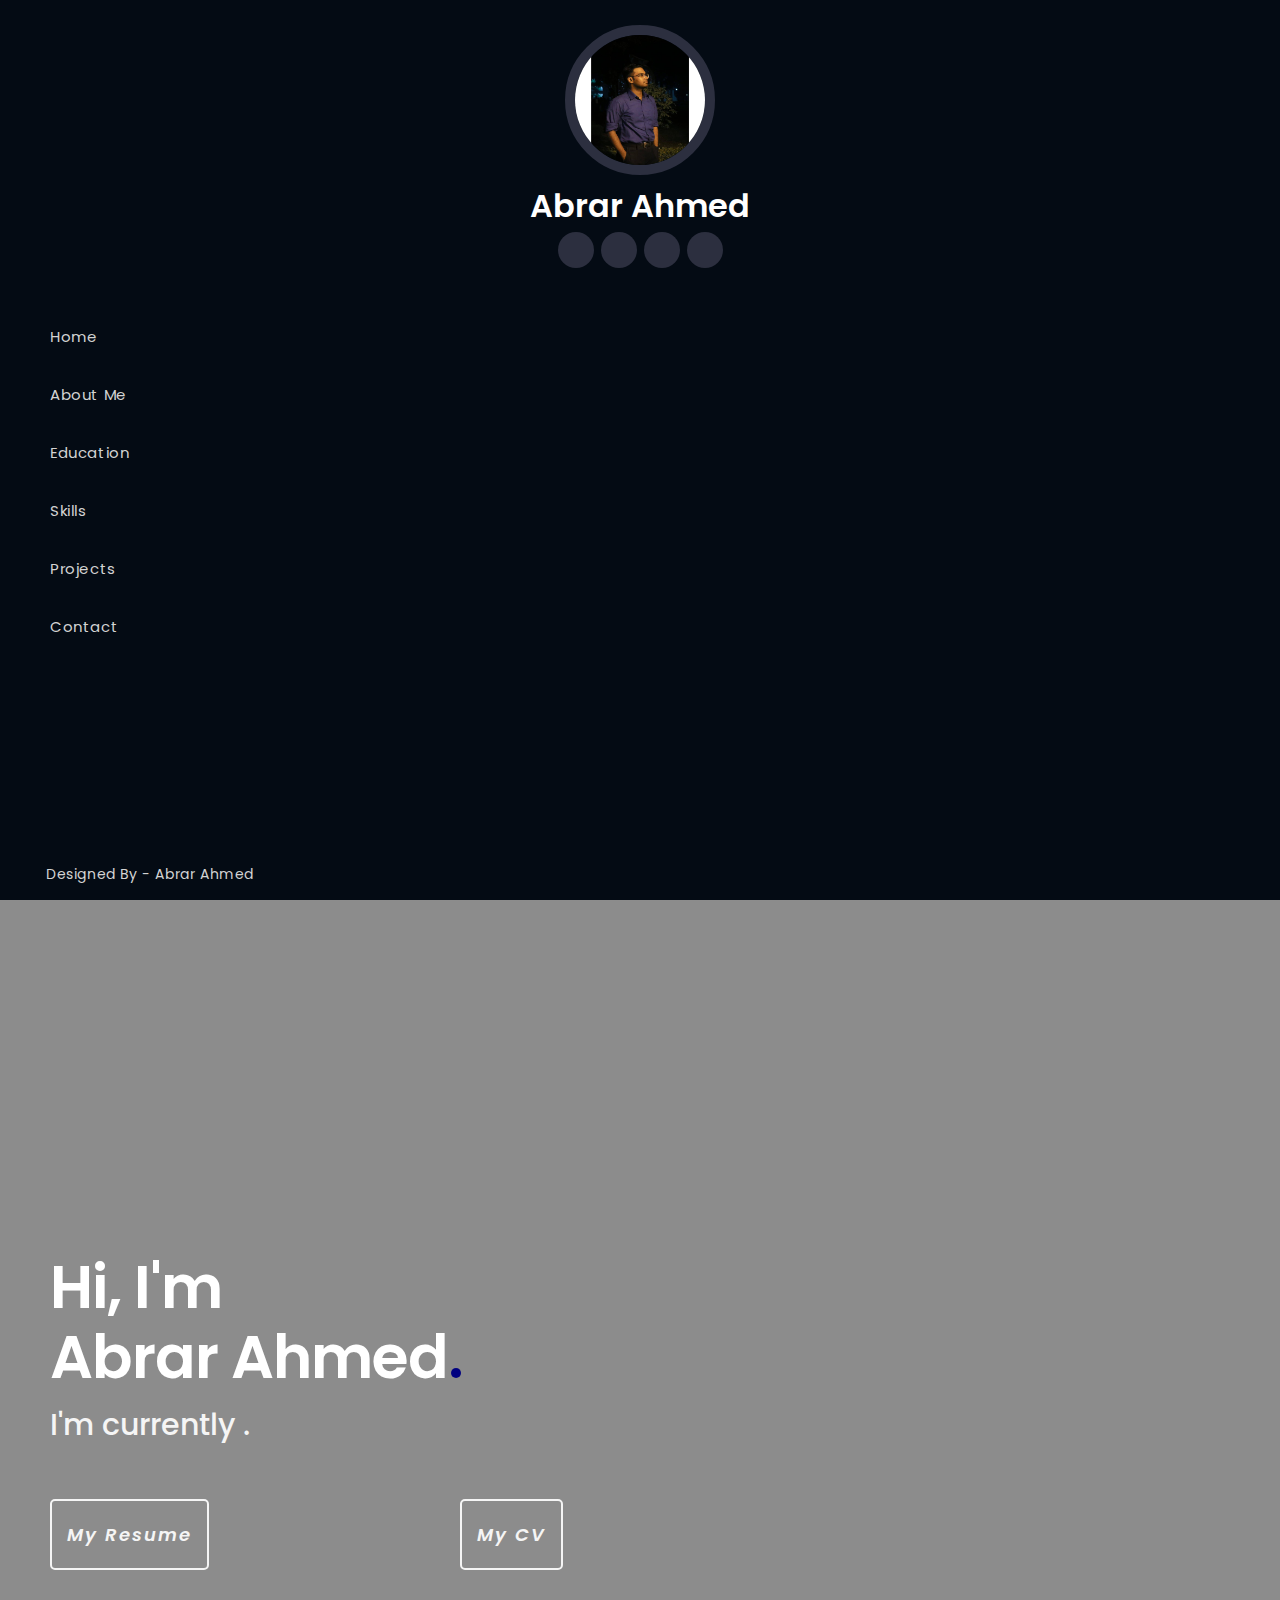
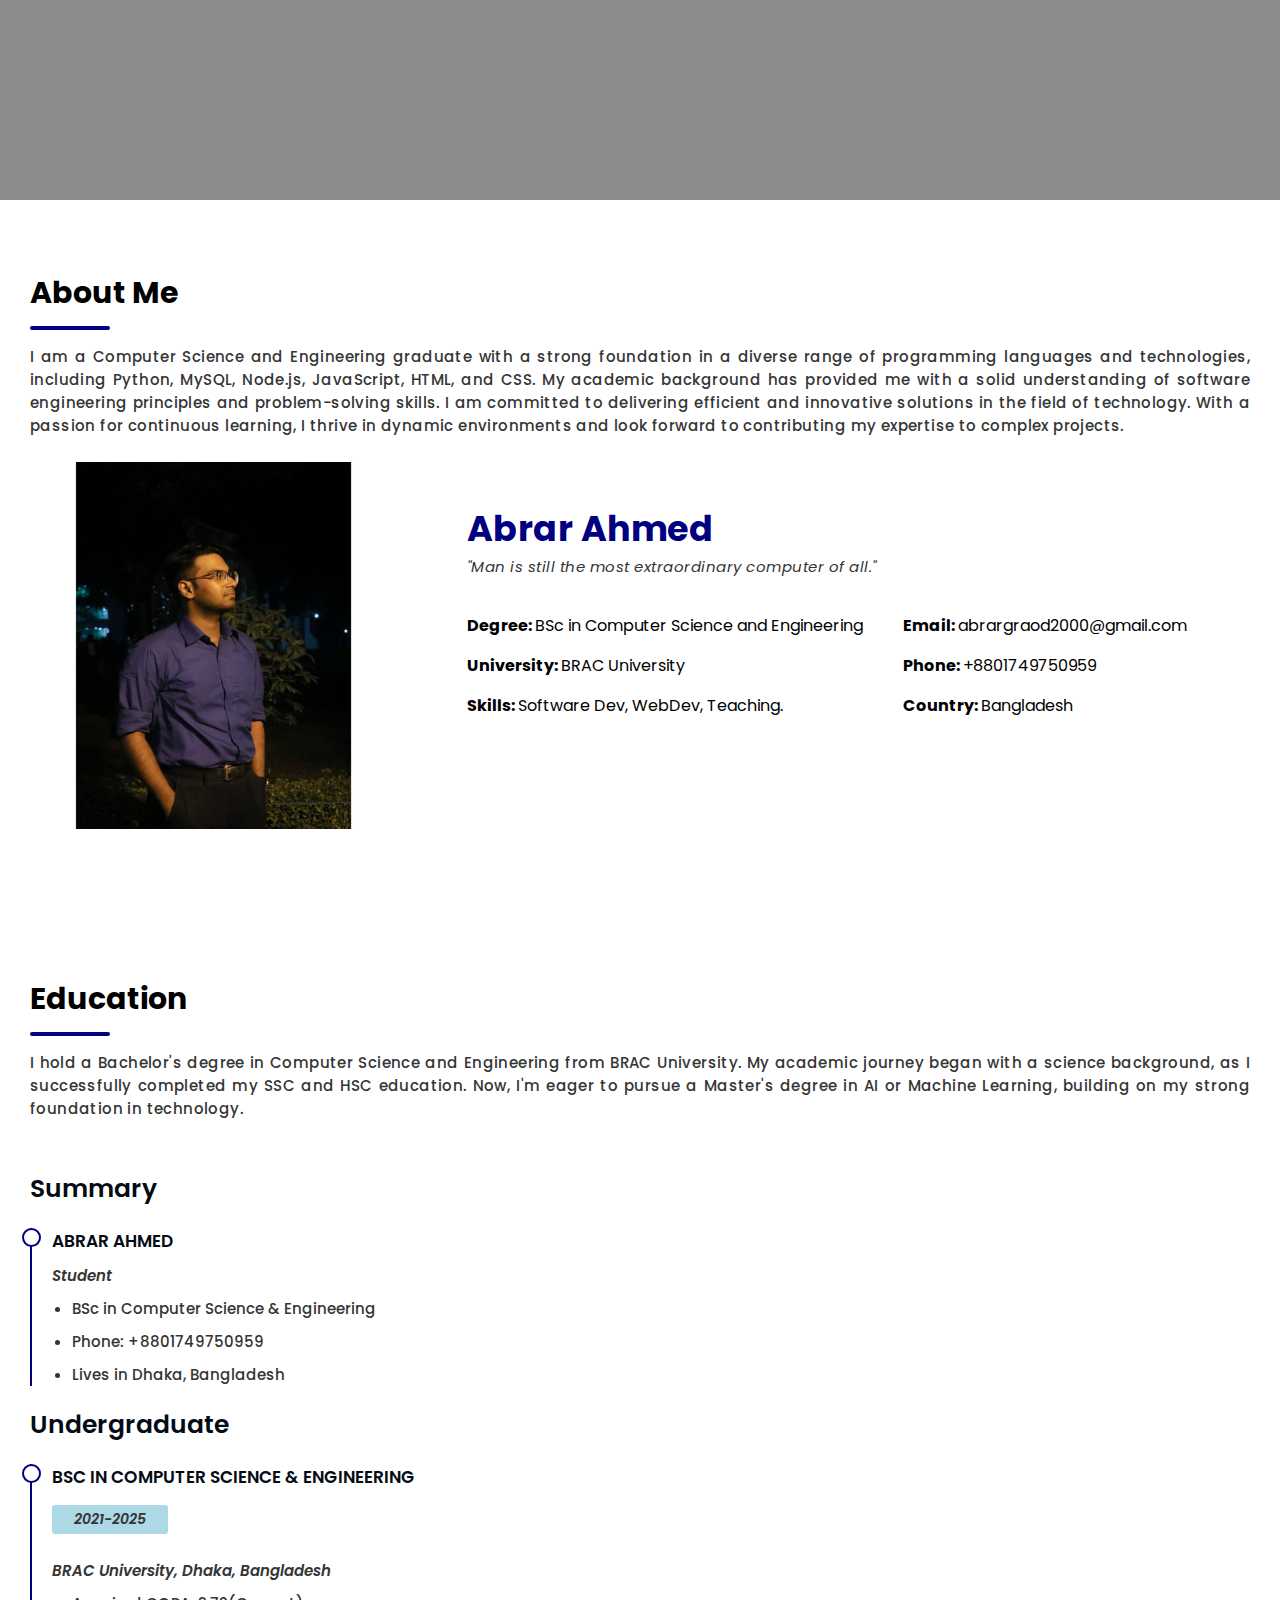
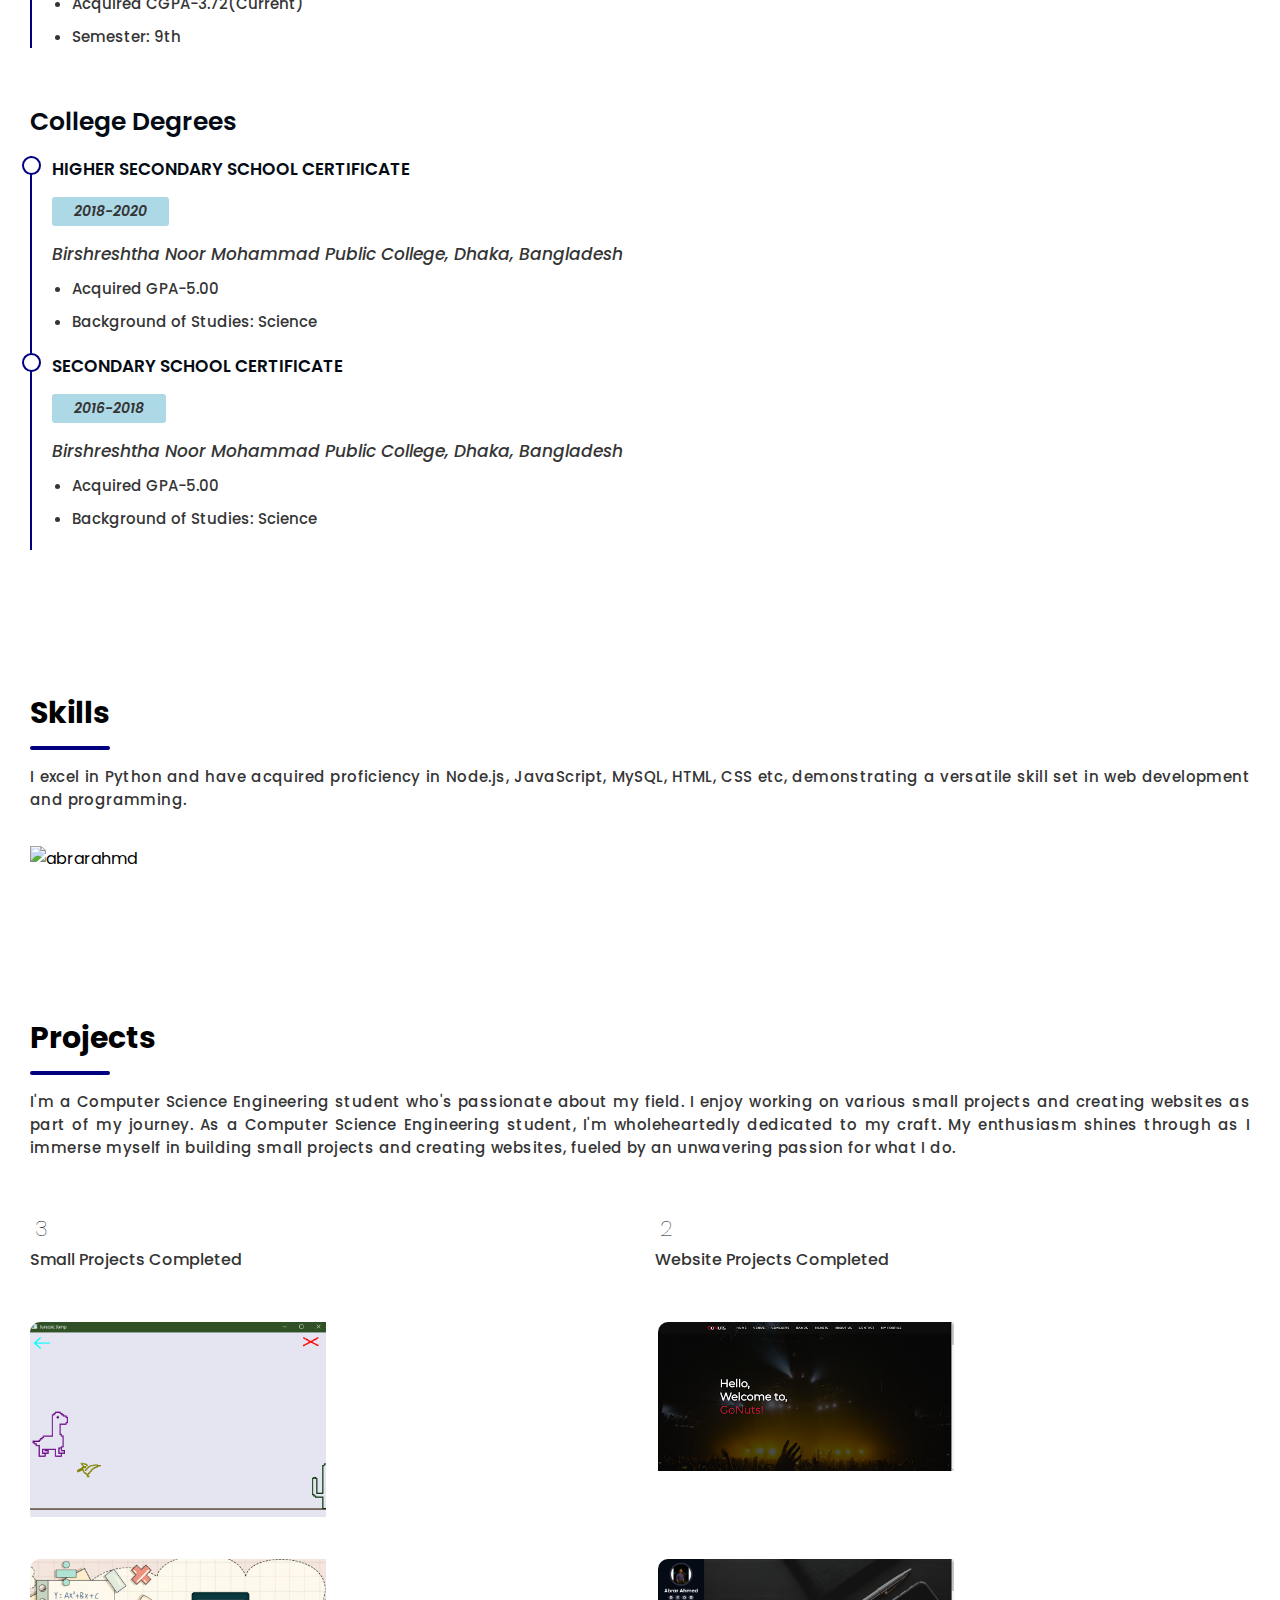
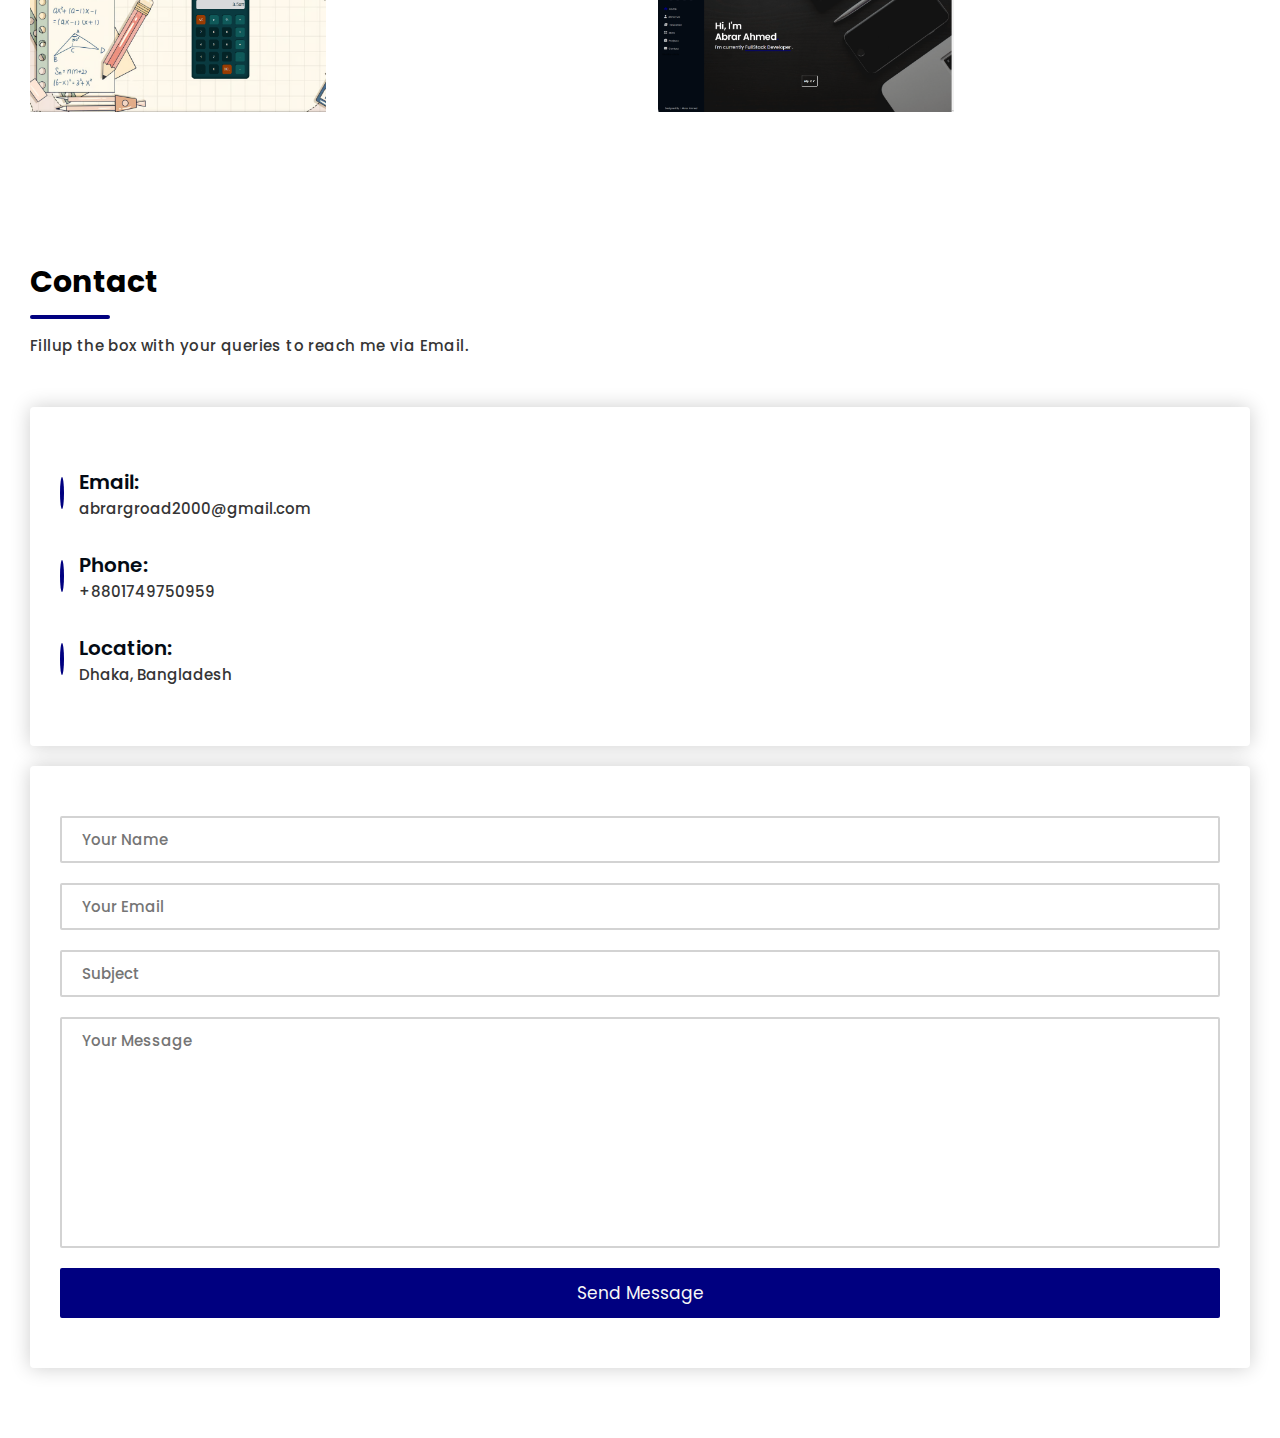
==== commit 8e6b3085: "Mobile Screen Implimented" ====
--- a/index.html
+++ b/index.html
@@ -31,7 +31,6 @@
                     <li><a href = "#skill"><i class = "fa-solid fa-tasks"></i>Skills</a></li>
                     <li><a href = "#projects"><i class = "fa-solid fa-briefcase"></i>Projects</a></li>
                     <li><a href = "#contact"><i class = "fa-solid fa-envelope"></i>Contact</a></li>
-                    fa-info-circle
                 </ul>
             </nav>
             <!--  Footer  -->
--- a/style.css
+++ b/style.css
@@ -281,23 +281,8 @@
     justify-content: space-between;
     margin-bottom: 4px;
 }
-#skill .skill-row .skill-box .skill-info h2{
-    color: var(--sideBGColor);
-    font-weight: 600;
-    font-size: 15px;
-    font-style: italic;
-}
-#skill .skill-row .skill-box .skill-outer-line{
-    width: 100%;
-    height: 10px;
-    background-color: lightgray;
-    border-radius: 15px;
-}
-#skill .skill-row .skill-box .skill-outer-line .skill-inner-line{
-    height: 10px;
-    background-color: var(--themeColor);
-    border-radius: 20px;
-}
+
+
 /*  Education Section  */
 #resume{
     padding: 70px 30px;
@@ -614,4 +599,245 @@
     font-size: 17px;
     font-weight: 400;
     cursor: pointer;
+}
+
+/* Add this media query at the end of your CSS */
+
+@media only screen and (max-width: 1700px) {
+    main {
+        margin-left: 0;
+        width: 100%;
+        height: 100vh;
+    }
+    #home {
+        padding: 50px;
+        width: 100%;
+        height: 100vh; 
+    }
+    header {
+        width: 100%; 
+        height: 100vh; 
+        position: relative; 
+        opacity: 1; 
+        transform: translateY(0); 
+        overflow-y: visible; 
+        background-color: var(--sideBGColor);
+    }
+    header.footer {
+        position: relative; 
+        bottom: auto; 
+    }
+
+    #resume
+    #contact {
+        padding: 50px 10px; 
+    }
+
+    #resume .resume-row,
+    #contact .contact-row {
+        flex-direction: column; /* Adjust the flex direction for smaller screens */
+    }
+
+    #resume .resume-row .resume-cols,
+    #contact .contact-row .contact-left,
+    #contact .contact-row .contact-right {
+        flex-basis: 100%; /* Make these sections full width on smaller screens */
+        min-width: 100%; /* Make these sections full width on smaller screens */
+    }
+
+    #home .home-row .cv-link{
+        padding: 20px 15px;
+        font-size: large;
+        font-weight: 600;
+        font-style: italic;
+        text-decoration: none;
+        border: 2px solid whitesmoke;
+        border-radius: 5px;
+        letter-spacing: 2px;
+        color: whitesmoke;
+        position: absolute;
+        margin: 4% 32%;
+    }
+    #home .home-row .resume-link{
+        padding: 20px 15px;
+        font-size: large;
+        font-weight: 600;
+        font-style: italic;
+        text-decoration: none;
+        border: 2px solid whitesmoke;
+        border-radius: 5px;
+        letter-spacing: 2px;
+        color: whitesmoke;
+        position: absolute;
+        margin: 4% 0%;
+    }
+    #about .about-col .img-col{
+        flex-basis: 35%;
+        text-align: center;
+    }
+    #about .about-col .img-col img{
+        width: 100%;
+        height:fit-content;
+    }
+}
+
+@media only screen and (max-width: 1100px) {
+    #about .about-col .img-col{
+        display: none;
+    }
+    #projects .proj-row .proj-item .proj-info{
+        position: absolute;
+        top: 0; 
+        left: 0;
+        width: 50%;
+        height: 100%;
+        background-color: var(--themeColor);
+        padding: 0 15px;
+        text-align: center;
+        display: flex;
+        flex-direction: column;
+        justify-content: center;
+        align-items: center;
+        gap: 10px;
+        transform: scale(0);
+        transition: 0;
+        border-radius: 10px;
+        visibility: hidden;
+    }
+
+    #projects .proj-row .proj-item .proj-info h4{
+        color: var(--bgColor);
+        font-size: 70%;
+        font-weight: 600;
+    }
+    #projects .proj-row .proj-item .proj-info p{
+        display: none;
+    }
+    #projects .proj-row .proj-item .proj-info a{
+        text-decoration: none;
+        display: inline-block;
+        font-size: 20px;
+        width: 35px;
+        height: 35px;
+        background-color: var(--bgColor);
+        border-radius: 50%;
+        color: var(--themeColor);
+        line-height: 46px;
+        transition: 0.4s;
+    }
+}
+
+@media only screen and (max-width: 510px) {
+    .skill-info img {
+        width: 250px; 
+        height: auto; 
+    }
+    #about .about-col .info-col{
+        flex-basis: 70%;
+        margin: 0px;
+    }
+    #about .about-col .info-col h2{
+        color: var(--themeColor);
+        font-weight: 700;
+        font-size: 25px;
+        letter-spacing: 0.5px;
+        margin-top: -10px;
+    }
+    #about .about-col .info-col p{
+        color: var(--textColor);
+        font-size: 9px;
+        letter-spacing: 0.5px;
+        font-style: italic;
+    }
+    #about .about-col .info-col .icon-list-col{
+        display: flex;
+        margin-top: 0px;
+        gap: 10px;
+    }
+    #about .about-col .info-col .icon-list-col .icon-list ul li{
+        list-style: none;
+        margin: 15px 0;
+        font-size: 10px;
+    }
+    #about .about-col .info-col .icon-list-col .icon-list ul li i{
+        color: var(--themeColor);
+    }
+    #about .about-col .info-col .icon-list-col .icon-list ul li i strong{
+        color: var(--sideBGColor);
+        font-weight: 500;
+        font-size: 14px;
+    }
+
+    #home .home-row .cv-link{
+        padding: 20px 15px;
+        font-size: large;
+        font-weight: 600;
+        font-style: italic;
+        text-decoration: none;
+        border: 2px solid whitesmoke;
+        border-radius: 5px;
+        letter-spacing: 2px;
+        color: whitesmoke;
+        position: absolute;
+        margin: 25% 0%;
+    }
+    #home .home-row .resume-link{
+        padding: 20px 15px;
+        font-size: large;
+        font-weight: 600;
+        font-style: italic;
+        text-decoration: none;
+        border: 2px solid whitesmoke;
+        border-radius: 5px;
+        letter-spacing: 2px;
+        color: whitesmoke;
+        position: absolute;
+        margin: 4% 0%;
+    }
+
+    #projects .proj-row .proj-item .proj-img img{
+        width: 90%;
+        border-radius: 0px;
+    }
+    #projects .proj-row .proj-item .proj-info{
+        position: absolute;
+        top: 0; 
+        left: 0;
+        width: 90%;
+        height: 100%;
+        background-color: var(--themeColor);
+        padding: 0 15px;
+        text-align: center;
+        display: flex;
+        flex-direction: column;
+        justify-content: center;
+        align-items: center;
+        gap: 10px;
+        transform: scale(0);
+        transition: 0;
+        border-radius: 10px;
+        visibility: hidden;
+    }
+    #projects .proj-row .proj-item:hover .proj-info{
+        transform: scale(1);
+        visibility: visible;
+    }
+
+    #projects .proj-row .proj-item .proj-info h4{
+        display: none;
+    }
+
+    #projects .proj-row .proj-item .proj-info a{
+        text-decoration: none;
+        display: inline-block;
+        font-size: 10px;
+        width: 25px;
+        height: 25px;
+        background-color: var(--bgColor);
+        border-radius: 50%;
+        color: var(--themeColor);
+        line-height: 25px;
+        transition: 0.4s;
+    }
+
 }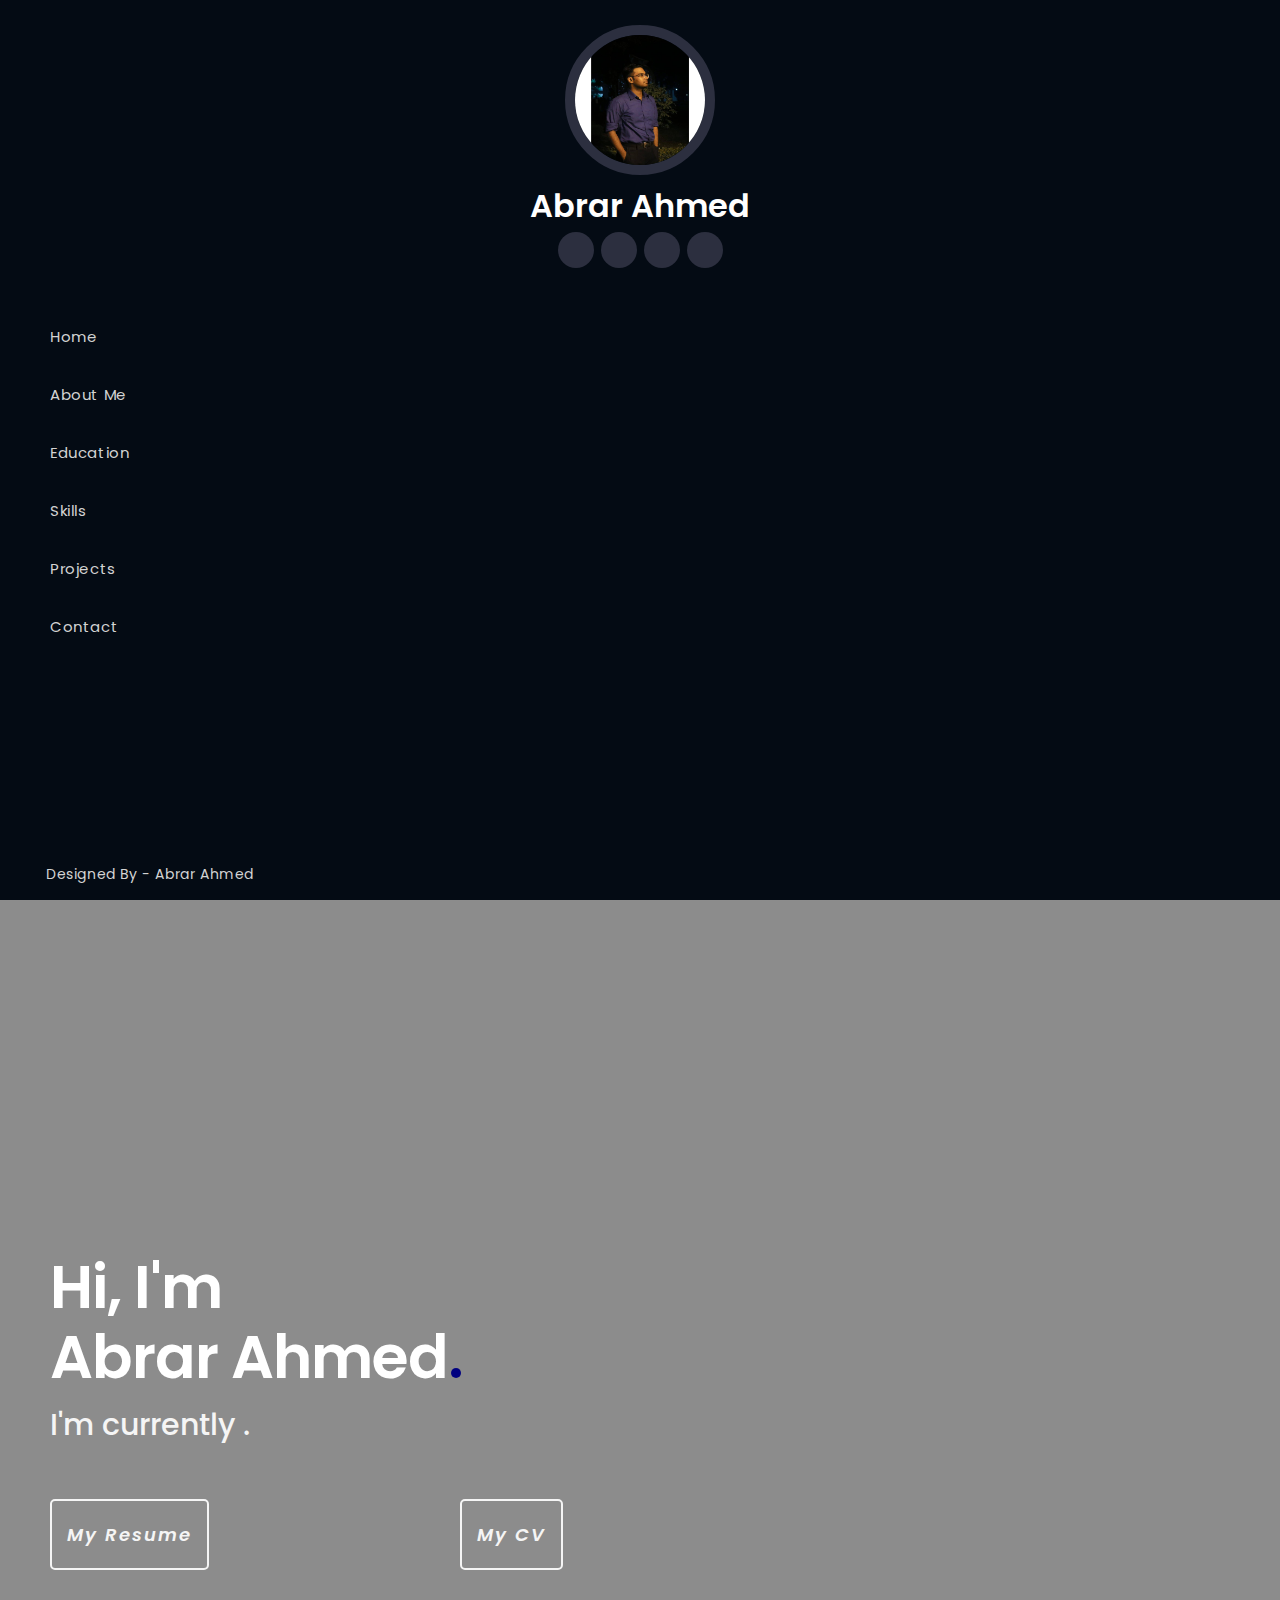
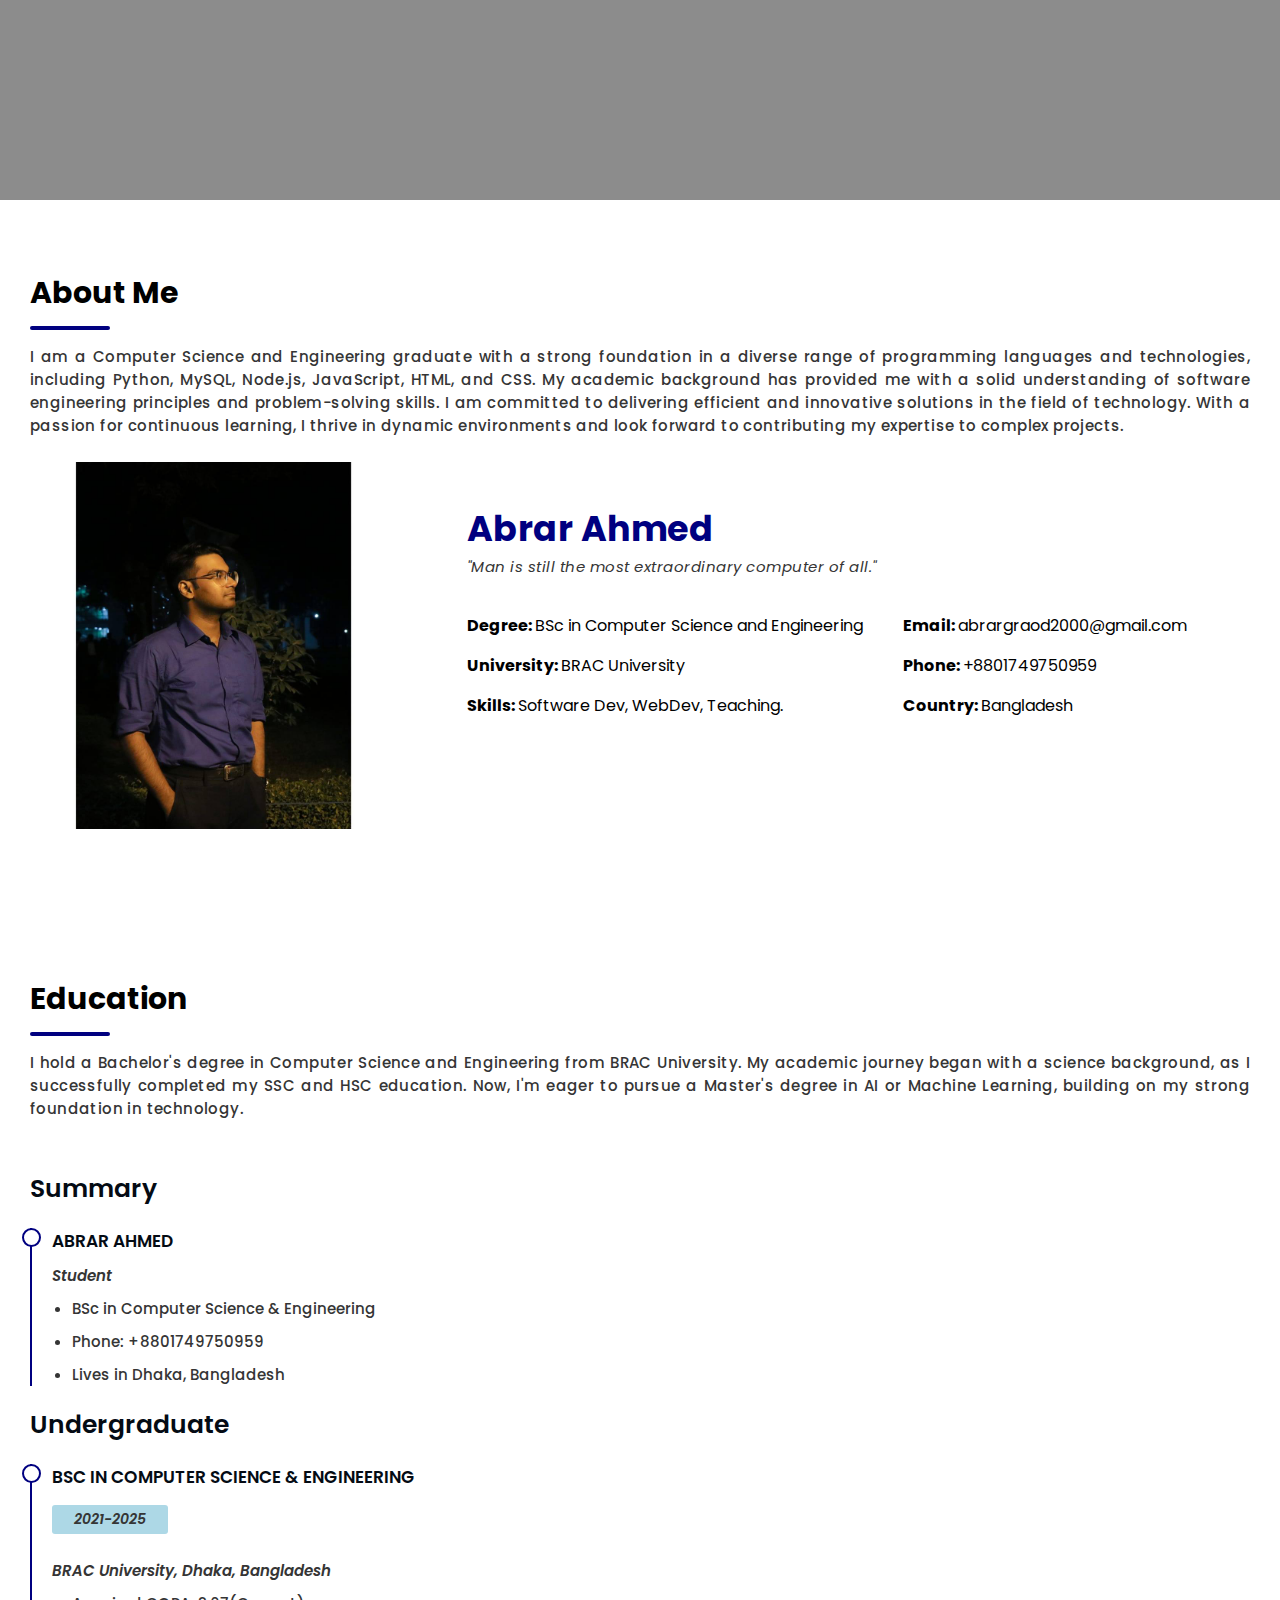
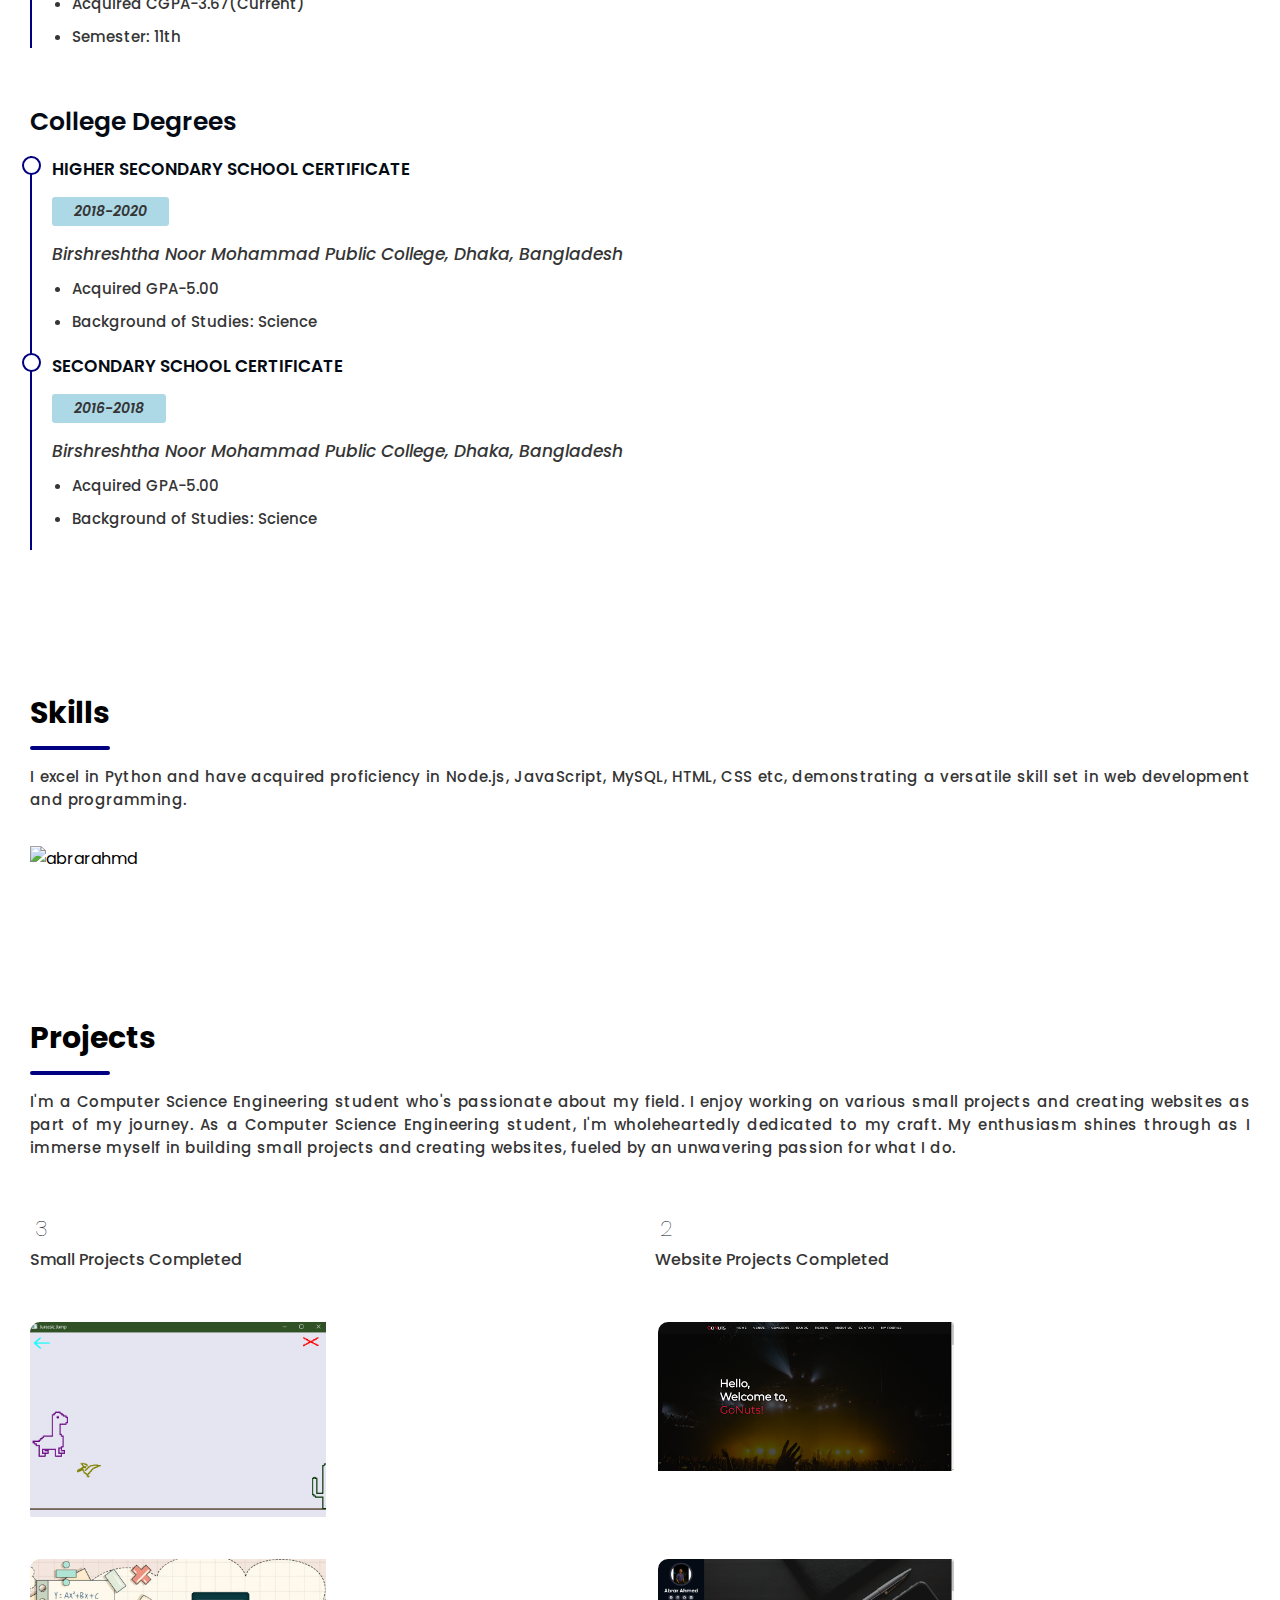
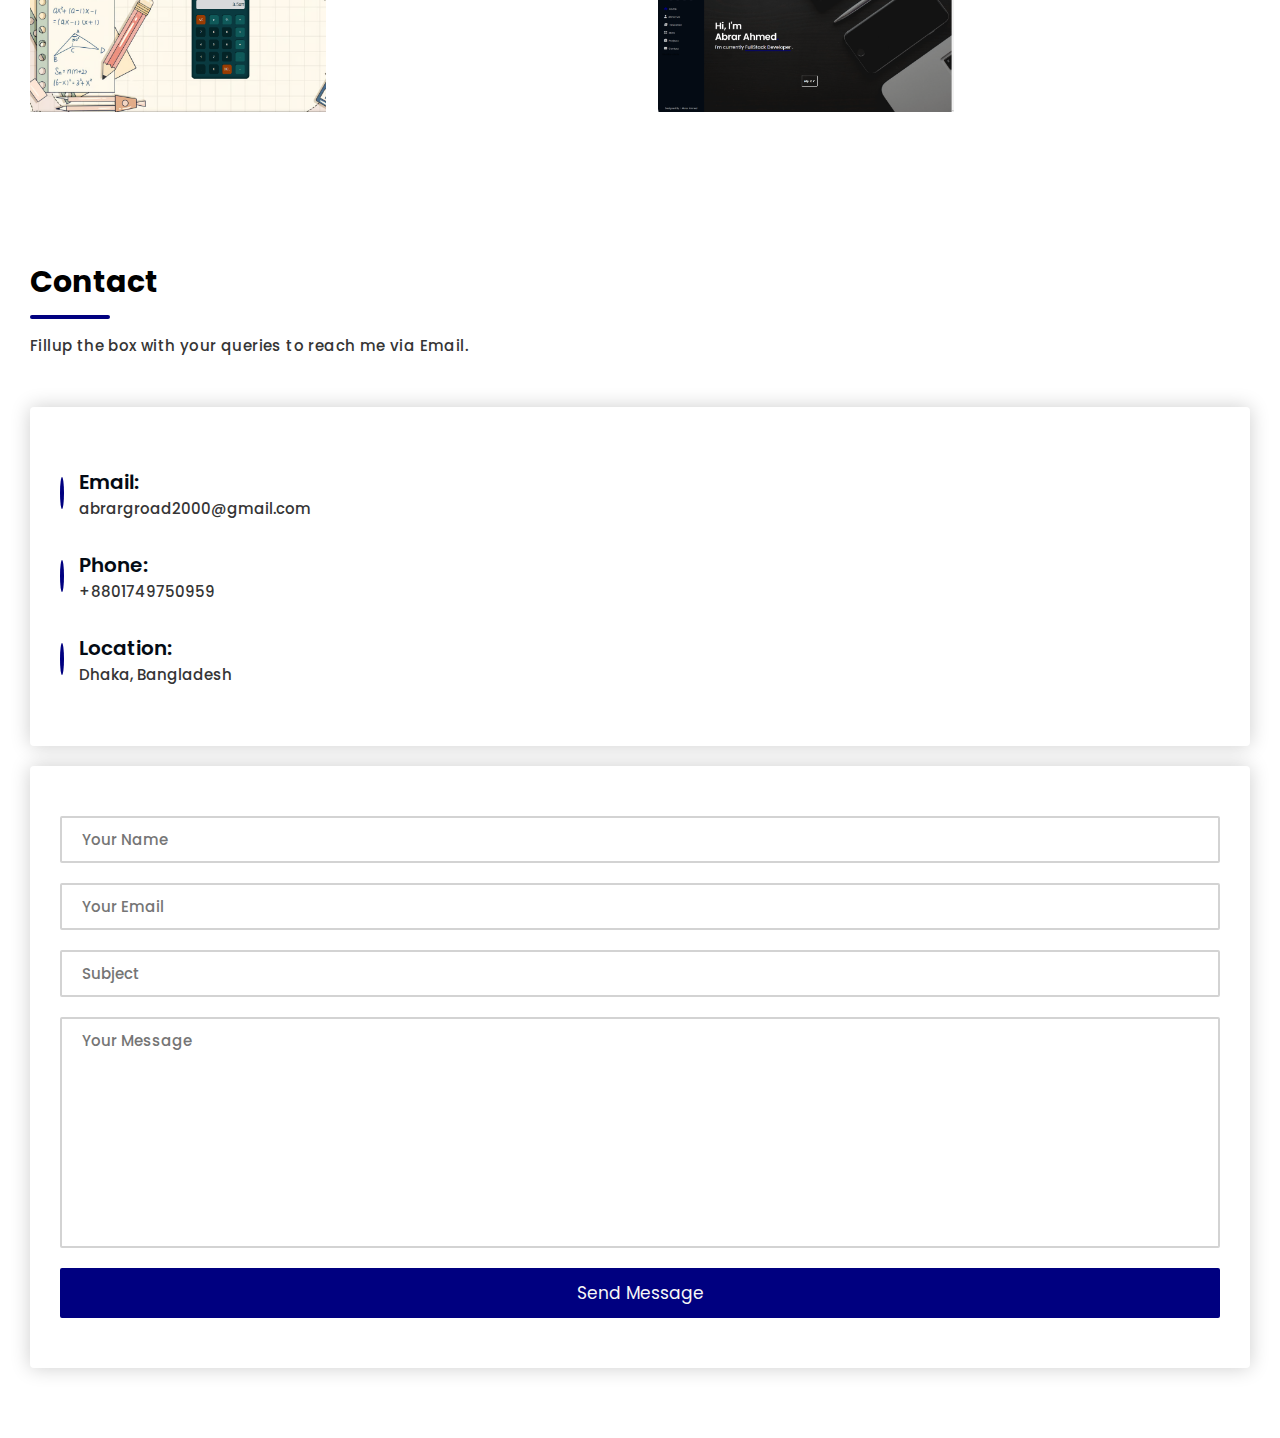
==== commit de027696: "Updated CGPA & Semester" ====
--- a/index.html
+++ b/index.html
@@ -19,7 +19,7 @@
                     <a href = "https://www.facebook.com/Phantom.N3rd/"><i class = "fa-brands fa-facebook"></i></a>
                     <a href = "https://www.instagram.com/___abrarahmed___/?hl=en"><i class = "fa-brands fa-instagram"></i></a>
                     <a href = "https://github.com/abrarahmd"><i class = "fa-brands fa-github"></i></a>
-                    <a href = "https://www.linkedin.com/in/abr-ahmed/"><i class = "fa-brands fa-linkedin"></i></a>
+                    <a href = "https://www.linkedin.com/in/abrarahmd/"><i class = "fa-brands fa-linkedin"></i></a>
                 </div>
             </div>
             <!--  NavBar  -->
@@ -115,8 +115,8 @@
                             <span class="sp-box">2021-2025</span>
                             <p>BRAC University, Dhaka, Bangladesh</p>
                             <ul>
-                                <li>Acquired CGPA-3.72(Current)</li>
-                                <li>Semester: 9th</li>
+                                <li>Acquired CGPA-3.67(Current)</li>
+                                <li>Semester: 11th</li>
                             </ul>
                         </div>
                     </div>
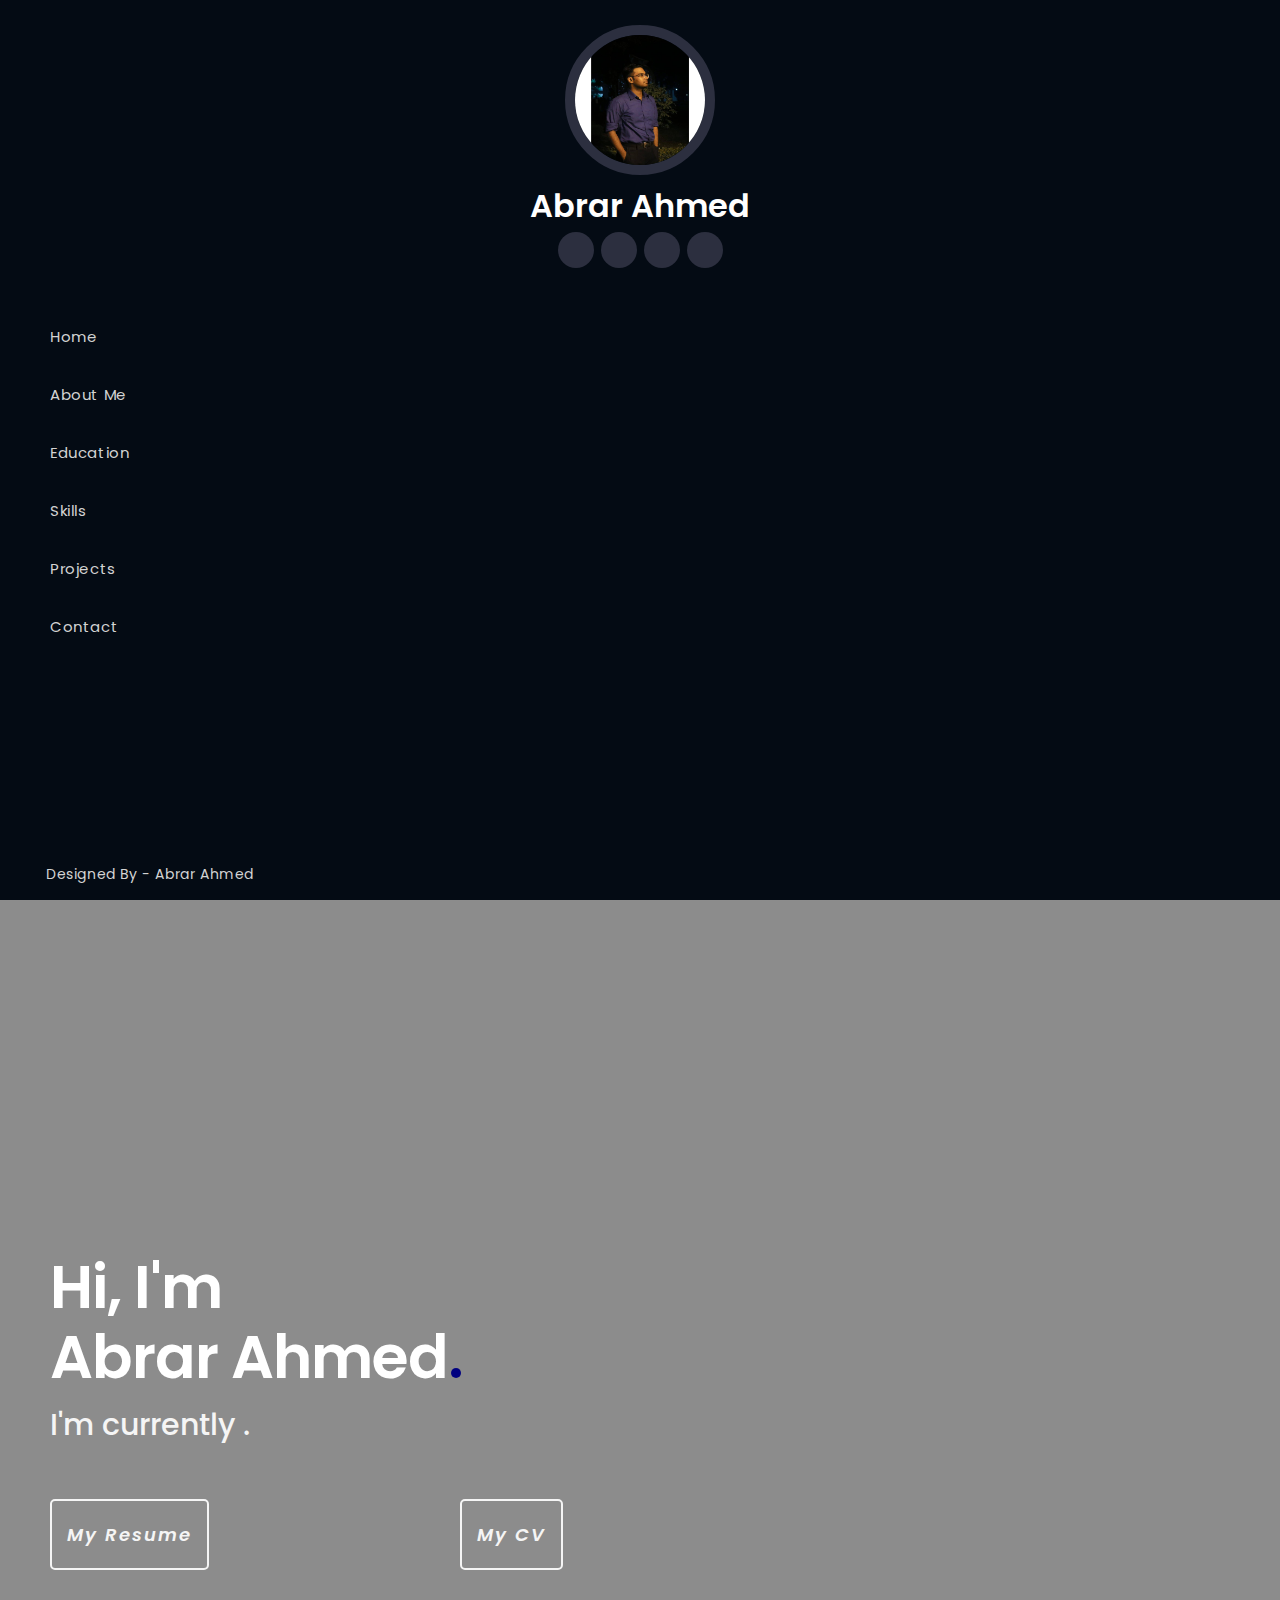
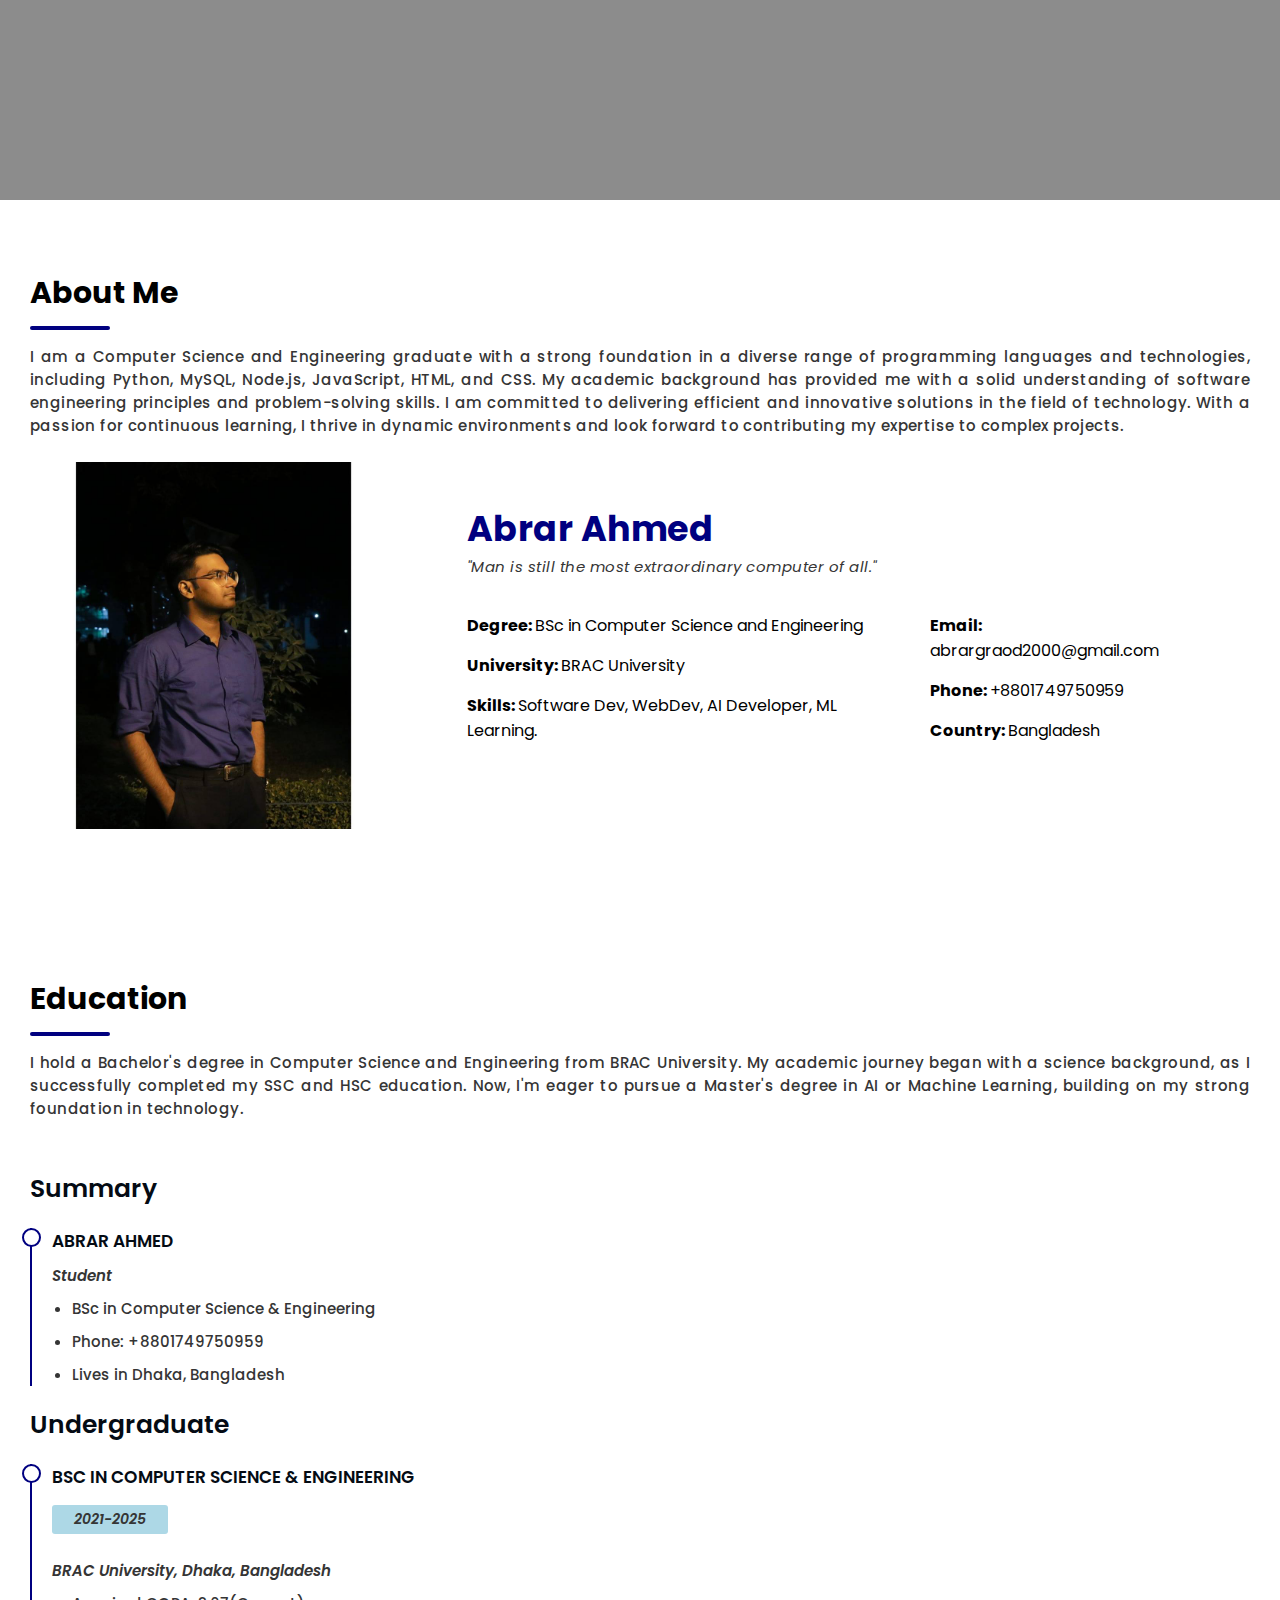
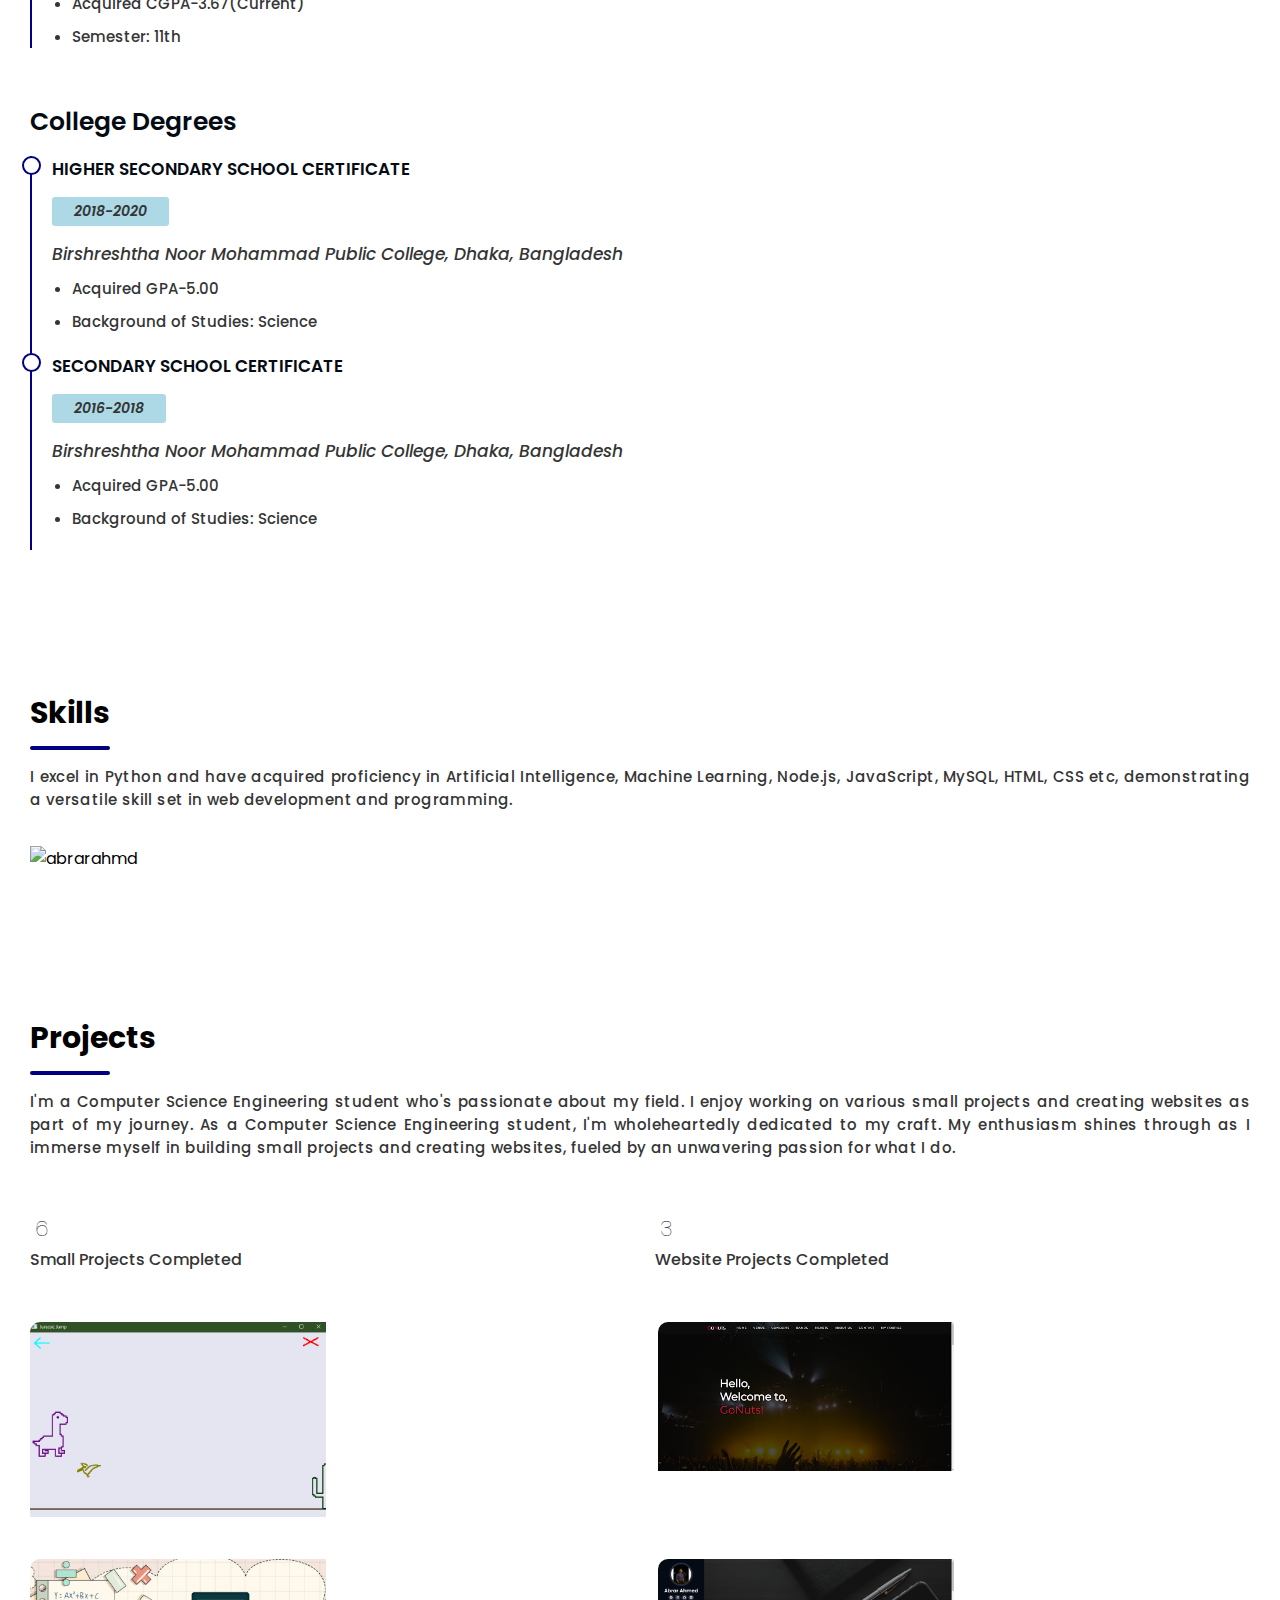
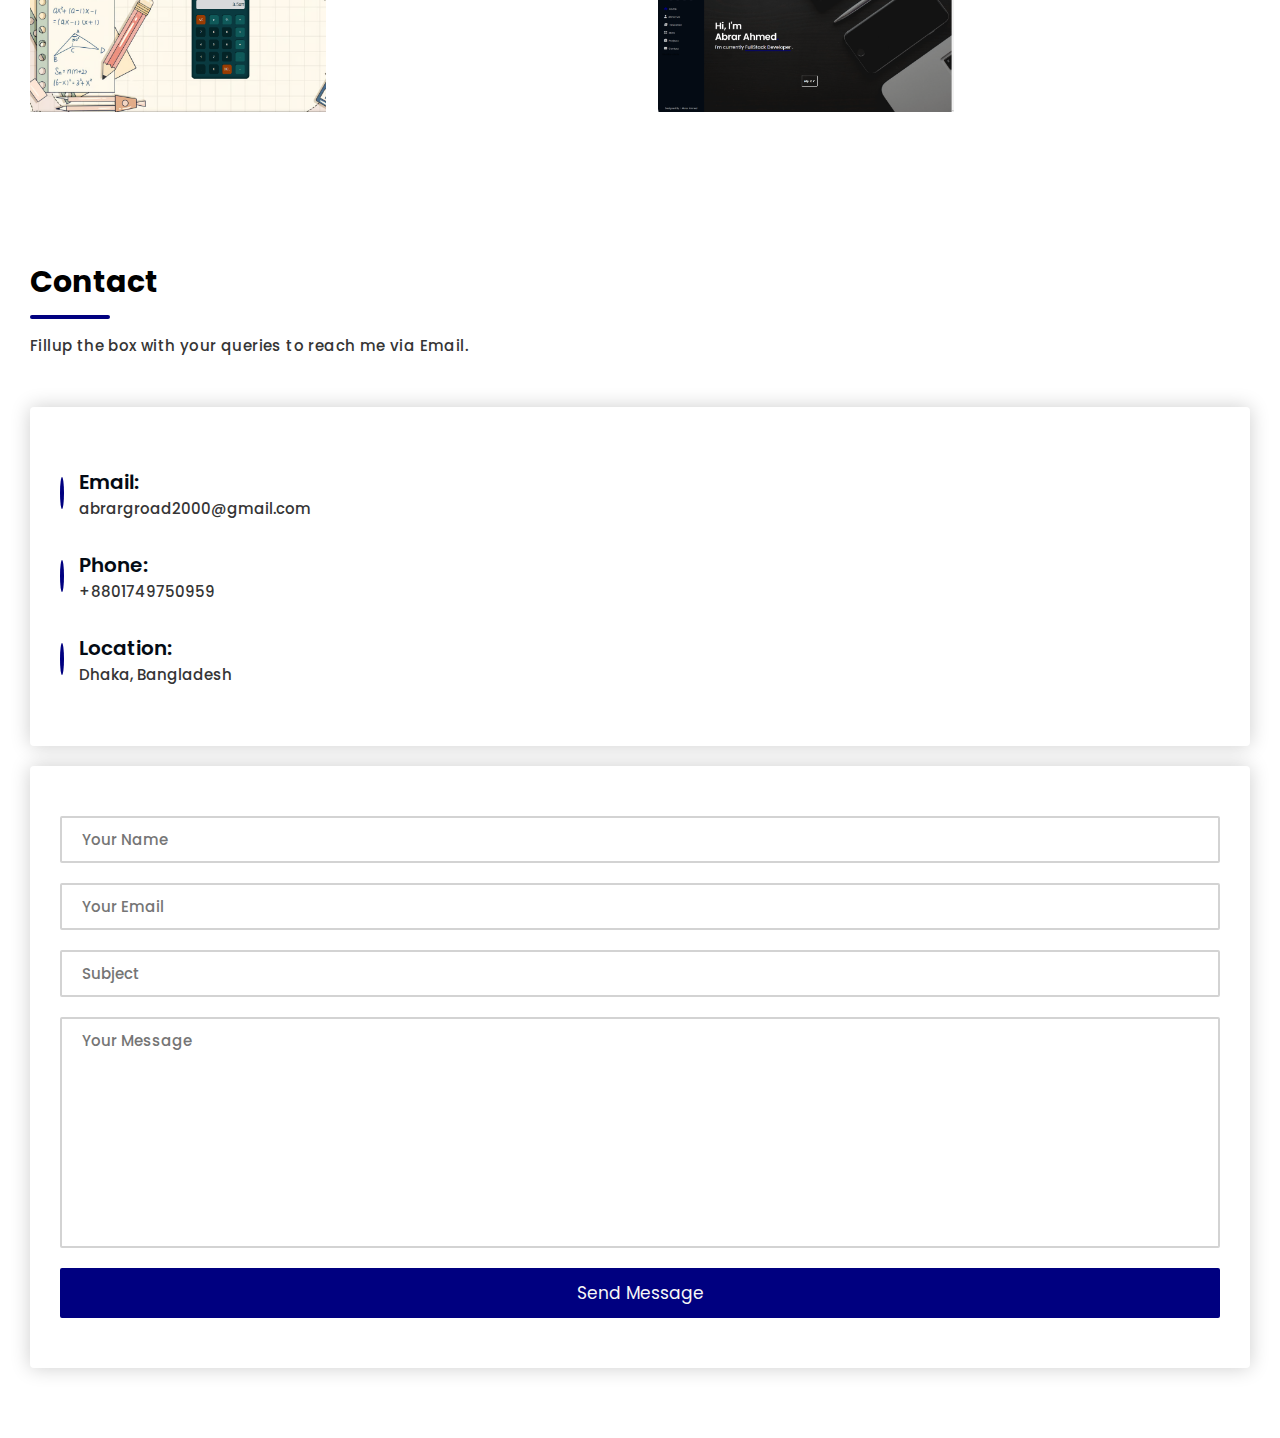
==== commit f94783f2: "Details Update" ====
--- a/index.html
+++ b/index.html
@@ -71,7 +71,7 @@
                                 <ul>
                                     <li><i class = "fa-solid fa-angle-right"></i> <strong>Degree: </strong><span>BSc in Computer Science and Engineering</span></li>
                                     <li><i class = "fa-solid fa-angle-right"></i> <strong>University: </strong><span>BRAC University</span></li>
-                                    <li><i class = "fa-solid fa-angle-right"></i> <strong>Skills: </strong><span>Software Dev, WebDev, Teaching.</span></li>
+                                    <li><i class = "fa-solid fa-angle-right"></i> <strong>Skills: </strong><span>Software Dev, WebDev, AI Developer, ML Learning.</span></li>
                                     
                                 </ul>
                             </div>
@@ -151,7 +151,7 @@
             <section id="skill">
                 <h1 class="sub-heading">Skills</h1>
                 <div class="divider"></div>
-                <p class="sub-para">I excel in Python and have acquired proficiency in Node.js, JavaScript, MySQL, HTML, CSS etc, demonstrating a versatile skill set in web development and programming.</p>
+                <p class="sub-para">I excel in Python and have acquired proficiency in Artificial Intelligence, Machine Learning, Node.js, JavaScript, MySQL, HTML, CSS etc, demonstrating a versatile skill set in web development and programming.</p>
                 <div class="skill-row">
 
                     <!-- Skill 1 -->
@@ -176,13 +176,13 @@
                     <!--  Fact Box 1  -->
                     <div class="fact-box">
                         <i class = "fa-regular fa-file-code"></i>
-                        <strong>3</strong>
+                        <strong>6</strong>
                         <p>Small Projects Completed</p>
                     </div>
                     <!--  Fact Box 2  -->
                     <div class="fact-box">
                         <i class = "fa-regular fa-file-code"></i>
-                        <strong>2</strong>
+                        <strong>3</strong>
                         <p>Website Projects Completed</p>
                     </div>
                 </div>
--- a/style.css
+++ b/style.css
@@ -119,7 +119,7 @@
 #home{
     height: 100vh;
     width: 100%;
-    background-image: url(https://cutewallpaper.org/21/portfolio-background-images/portfolio-background-House-of-Coders.png);
+    background-image: url(https://www.sydle.com/blog/assets/post/gestao-financeira-escolar-6398efe440644b0c1f9ff3e9/gestao-financeira-escolar-capa.png?w=1200);
     background-size: cover;
     background-attachment: fixed;
     display: flex;
